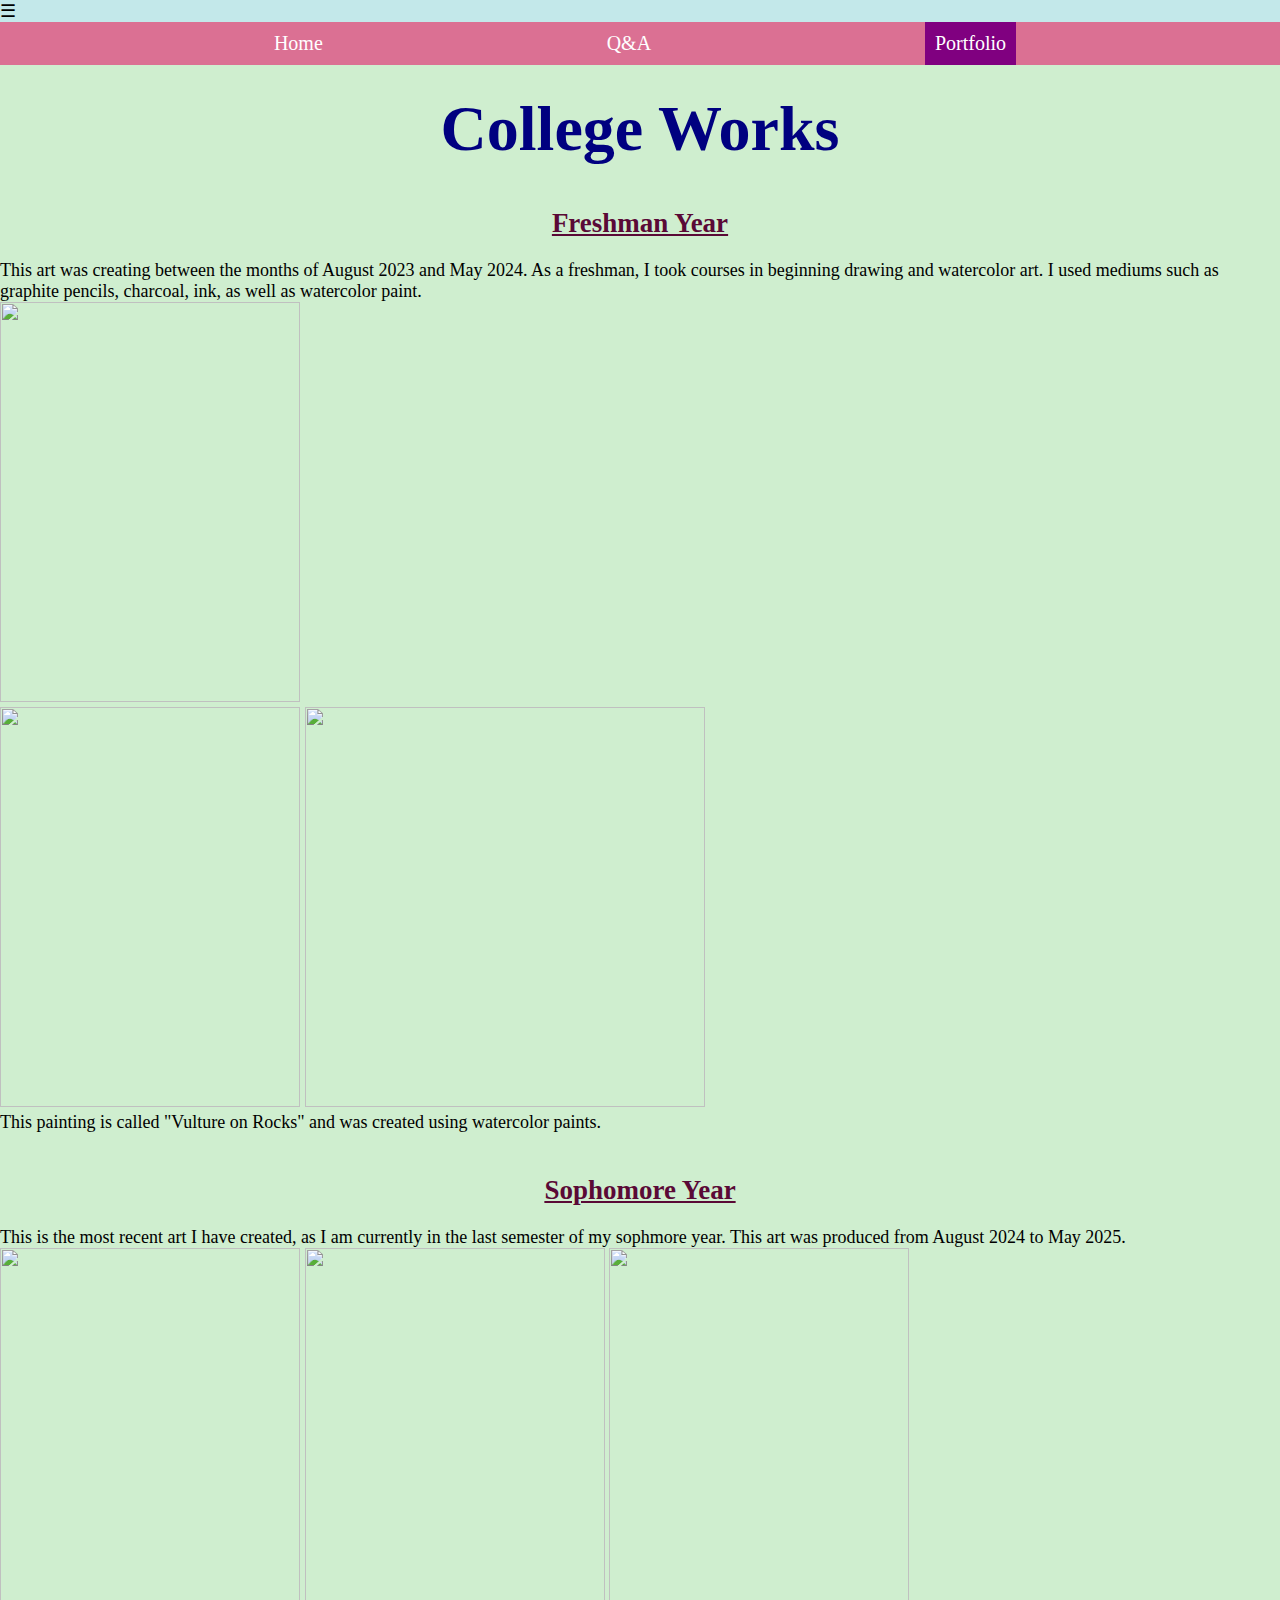
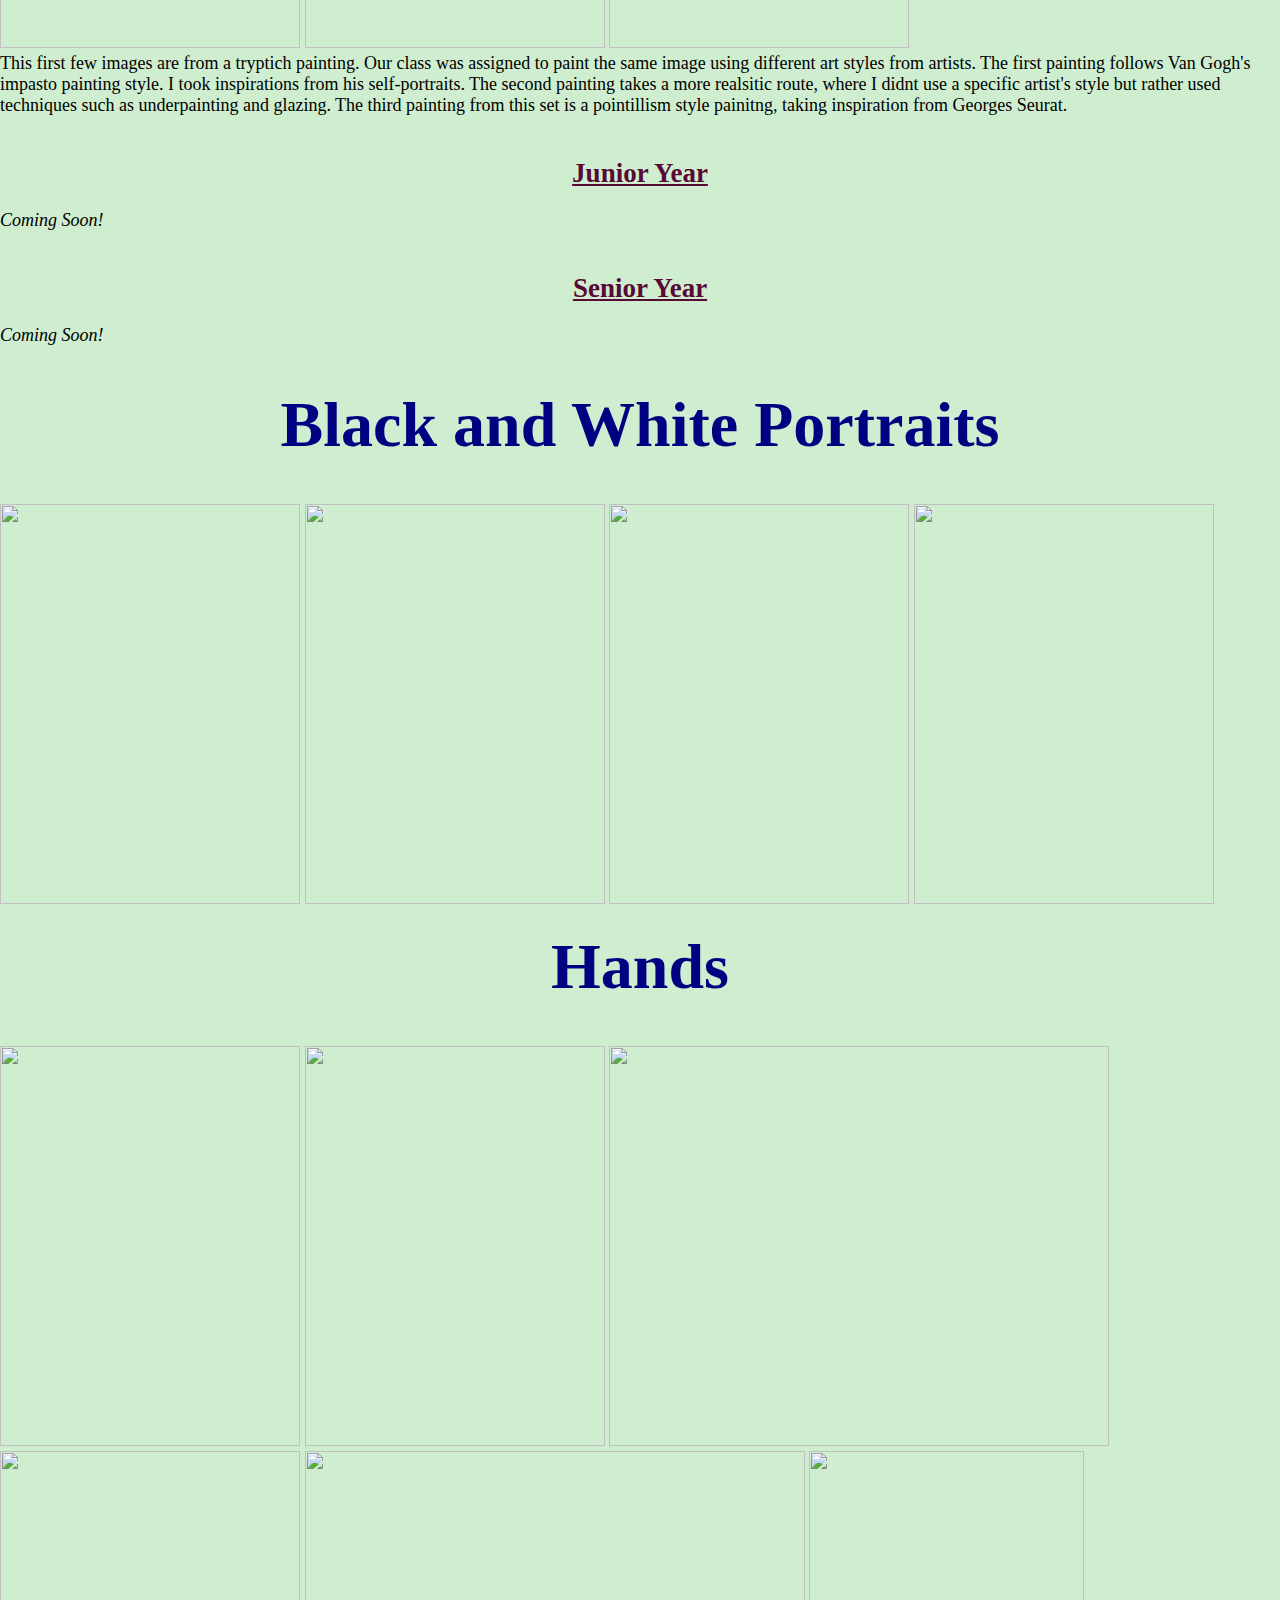
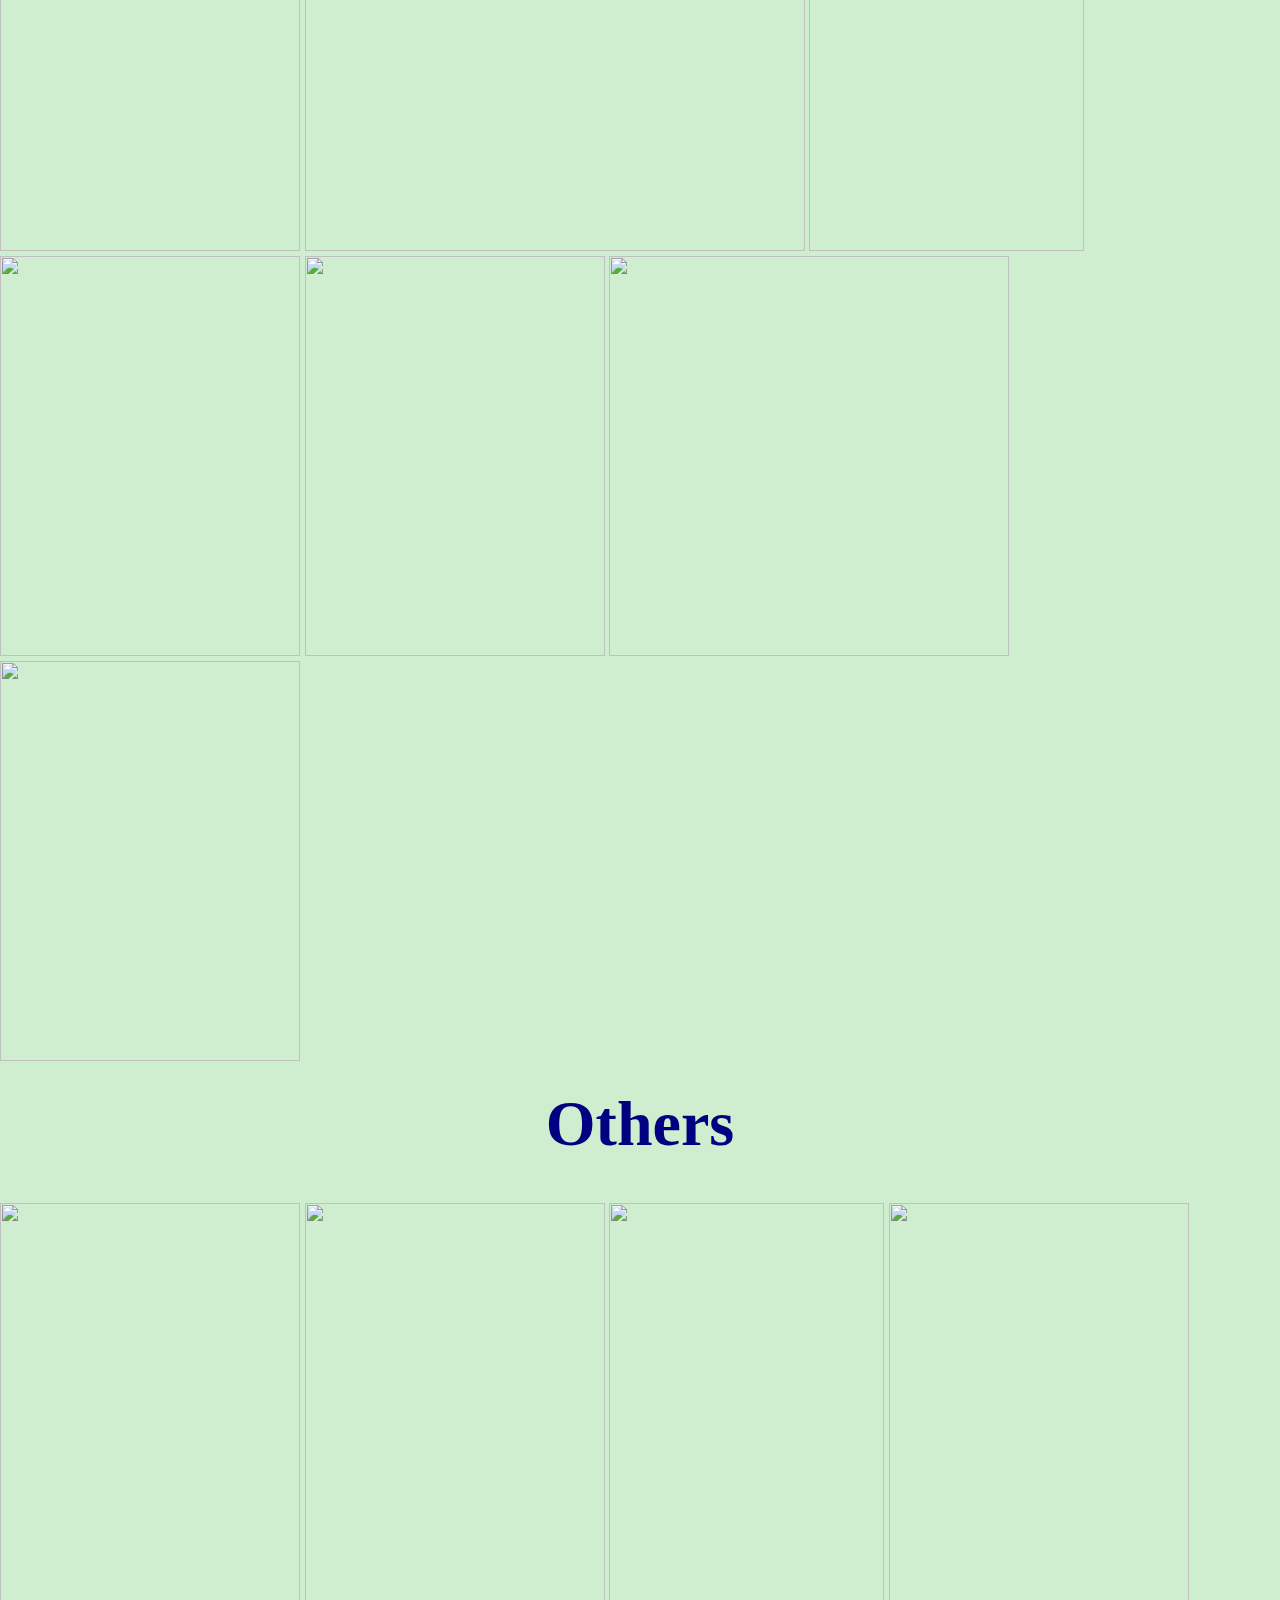
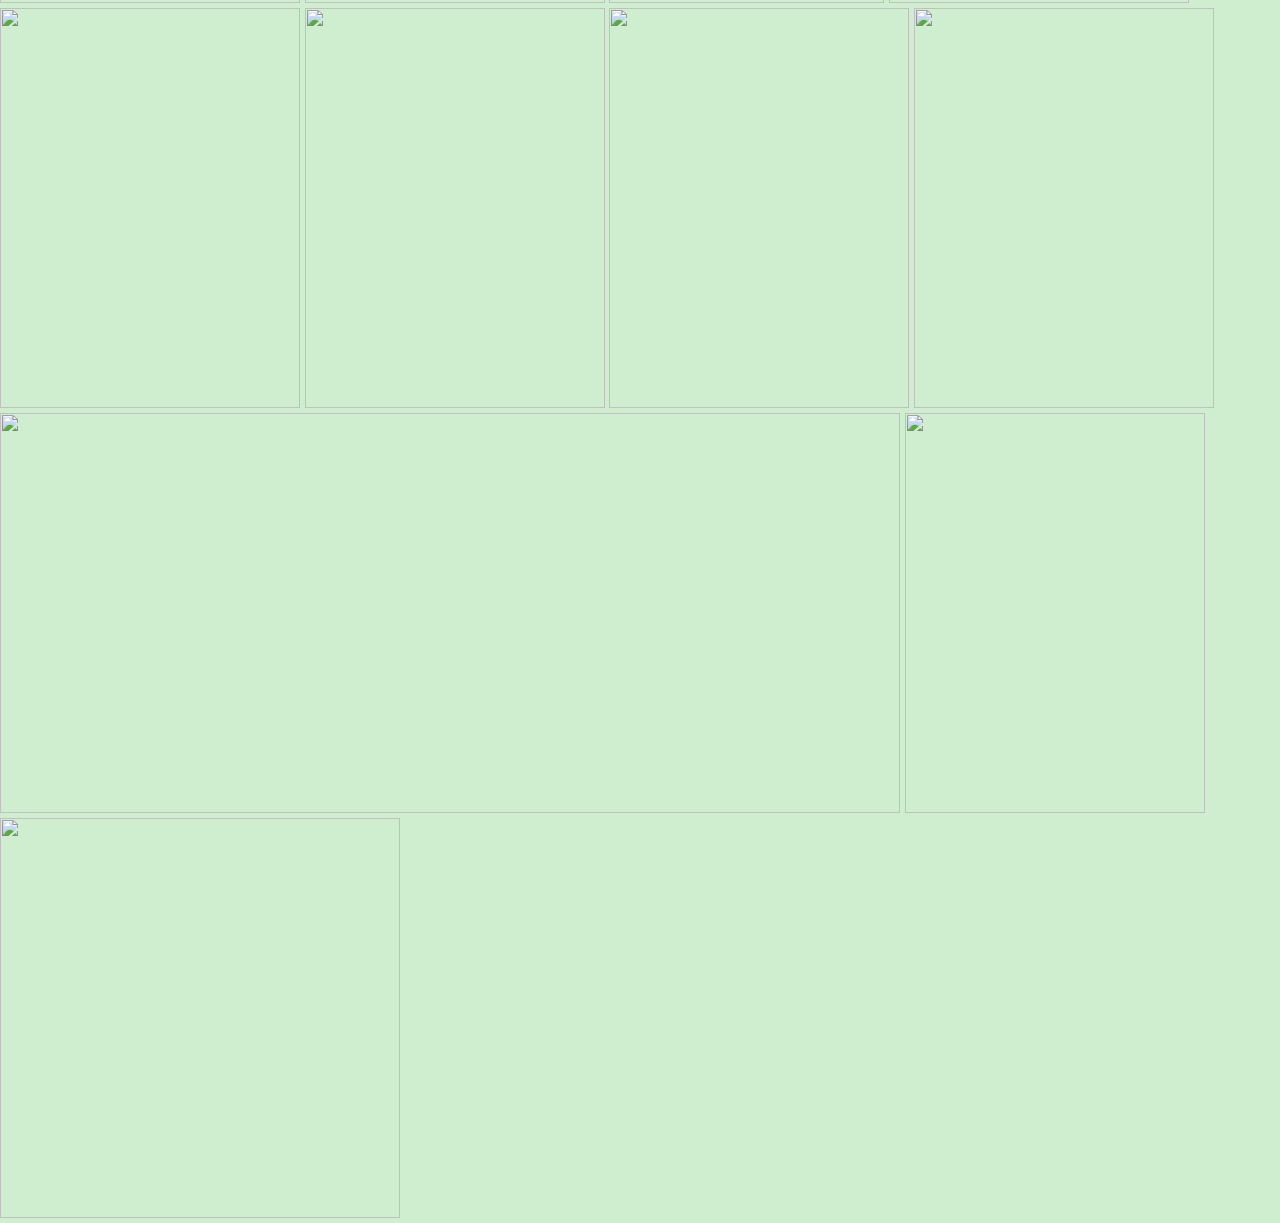
==== Portfolio.html @ a4fa54aa "Update Portfolio.html" ====
<!DOCTYPE html>
<html lang="en">
<head>
    <meta charset="UTF-8">
    <meta name="author" content="Lauren Lepley">
    <meta name="viewport" content="width=device-width, initial-scale=1.0">
    <link href="./PortfolioStyles.css" type="text/css" rel="stylesheet">
    <link rel="icon" type="image/x-icon" href="favicon_io/favicon.ico">

</head>
<body>
    <header>
        <nav>
            <div class="menu-toggle">&#9776;</div>
            <div class="nav-links">
            <a href="index.html">Home</a> 
            <a href="QuestionsandAnswers.html">Q&A</a> 
            <a href="Portfolio.html" class="active">Portfolio</a> 
            </div>
        </nav> 
    </header>
    <br>
    <br>

    <nav id="title">
        <h1>College Works </h1> 
    </nav>

    <br>
    <br>
    
    <nav id="Second_ttl">
    <u><h2>Freshman Year</h2></u>
    <br>
    </nav>
    
    <p>This art was creating between the months of August 2023 and May 2024. As a freshman, I took courses in beginning drawing and watercolor art. I used mediums such as graphite pencils, charcoal, ink, as well as watercolor paint.</p>


    <img src="Media/Pictures/Body.jpg" id="Group">

    <br>
    <img src="Media/Pictures/Vultureonrocks.jpg" id="Group">
    <img src="Media/Pictures/vulture.jpg" id="Grip">
    <p>This painting is called "Vulture on Rocks" and was created using watercolor paints.</p>

    <br>
    <br>

    <nav id="Second_ttl">
    <u><h2>Sophomore Year</h2></u>
    <br>
    </nav>
    
    <p>This is the most recent art I have created, as I am currently in the last semester of my sophmore year. This art was produced from August 2024 to May 2025.</p>

    <img src="Media/Pictures/vgcardinal.jpg" id="Group">
    <img src="Media/Pictures/realcardinal.jpg" id="Group">
    <img src="Media/Pictures/pntcardinal.jpg" id="Group">
    <br>
    <p>This first few images are from a tryptich painting. Our class was assigned to paint the same image using different art styles from artists. The first painting follows Van Gogh's impasto painting style. I took inspirations from his self-portraits. The second painting takes a more realsitic route, where I didnt use a specific artist's style but rather used techniques such as underpainting and glazing. The third painting from this set is a pointillism style painitng, taking inspiration from Georges Seurat.</p>

    <br>
    <br>

    <nav id="Second_ttl">
    <u><h2>Junior Year</h2></u>
    <br>
    </nav>
    
    <p><i>Coming Soon!</i></p>

    <br>
    <br>

    <nav id="Second_ttl">
    <u><h2>Senior Year</h2></u>
    <br>
    </nav>
    
    <p><i>Coming Soon!</i></p>

    <br>
    <br>

    <nav id="title">
        <h1>Black and White Portraits</h1> 
    </nav>

    <br>
    <br>

    <img src="Media/Pictures/BwPrtOne.jpg" id="Group">
    <img src="Media/Pictures/BwPrtTwo.jpg" id="Group">
    <img src="Media/Pictures/BwPrtThree.jpg" id="Group">
    <img src="Media/Pictures/BwPrtFour.jpg" id="Group">
    <br>
    <br>

    <nav id="title">
        <h1>Hands</h1> 
    </nav>

    <br>
    <br>

    <img src="Media/Pictures/hearthand.jpg" id="Group">
    <img src="Media/Pictures/snakecouple.jpg" id="Group">
    <img src="Media/Pictures/bwhand.jpg" id="HandSketch">
    <img src="Media/Pictures/Cig.jpeg" id="Group">
    <img src="Media/Pictures/Pew.jpeg" id="HandSketch">
    <img src="Media/Pictures/Peace.jpeg" id="RVN">
    <img src="Media/Pictures/Can.jpg" id="Group">
    <img src="Media/Pictures/CanTwo.jpg" id="Group">
    <img src="Media/Pictures/Grip.jpg" id="Grip">
    <img src="Media/Pictures/FngrsX.jpg" id="Group">

    <br>
    <br>

    <nav id="title">
        <h1>Others</h1> 
    </nav>

    <br>
    <br>

    <img src="Media/Pictures/elf.jpg" id="Group">
    <img src="Media/Pictures/leaf.jpg" id="Group">
    <img src="Media/Pictures/raven.jpg" id="RVN">
    <img src="Media/Pictures/Wings.jpg" id="Group">
    <img src="Media/Pictures/Braids.jpeg" id="Group">
    <img src="Media/Pictures/Bun.jpeg" id="Group">
    <img src="Media/Pictures/Char.jpg" id="Group">
    <img src="Media/Pictures/Stare.jpeg" id="Group">
    <img src="Media/Pictures/Eggs.jpg" id="FLcard">
    <img src="Media/Pictures/Sktch.jpg" id="Group">
    <img src="Media/Pictures/Still.jpg" id="Grip">


</body>
</html>
---- PortfolioStyles.css ----
* {
    margin: 0;
}
body {
    margin: 0;
    background-color: #cfeecf;
    font-size: large;
}

#title {
    text-align: center;
    font-size: xx-large;
    color: navy;
}

#Second_ttl {
    text-align: center;
    color: rgb(90, 9, 54);
}

header {
    margin:0;
    background-color: rgb(195, 232, 234);
    width: 100%;
    padding: 0;
    height: 50px !important;
}

.nav-links {
    margin: 0;
    background-color: palevioletred;
    text-decoration: none;
    font-size: 20px;
    width: 100%;
    display: flex;
    justify-content: space-evenly;
}

.nav-links a {
    text-decoration: none;
    color: white;
    padding: 10px;
    margin: 0;
}

.nav-links a.active {
    color: white;
    background-color: purple;
}

.nav-links a:hover:not(.active) {
    background-color: chartreuse;
    color: black;
}

.nav-links a:visited {
    color: white;
}

#FLcard {
    width:900px;
    height: 400px;
} 

#Group {
    width: 300px;
    height: 400px;
}

#Grip {
    width: 400px;
    height: 400px;
}

#HandSketch {
    width: 500px;
    height: 400px;
}

#Eggs {
    width: 700px;
    height: 400px;
}

#RVN {
    width: 275px;
    height: 400px;
}

@media screen and (max-width: 768px) {
    .nav-links {
        display: none;
        flex-direction: column;
        width: 100%;
        position: absolute;
        top: 60px;
        left: 0;
        background-color: palegoldenrod;
        text-align: center;
        padding: 10px 0;
    }
    
    .nav-links a.active {
        display: flex;
    }

    .nav-links a{
        margin: 10px 0;

    }

    .menu-toggle {
        display: block;
    }
}
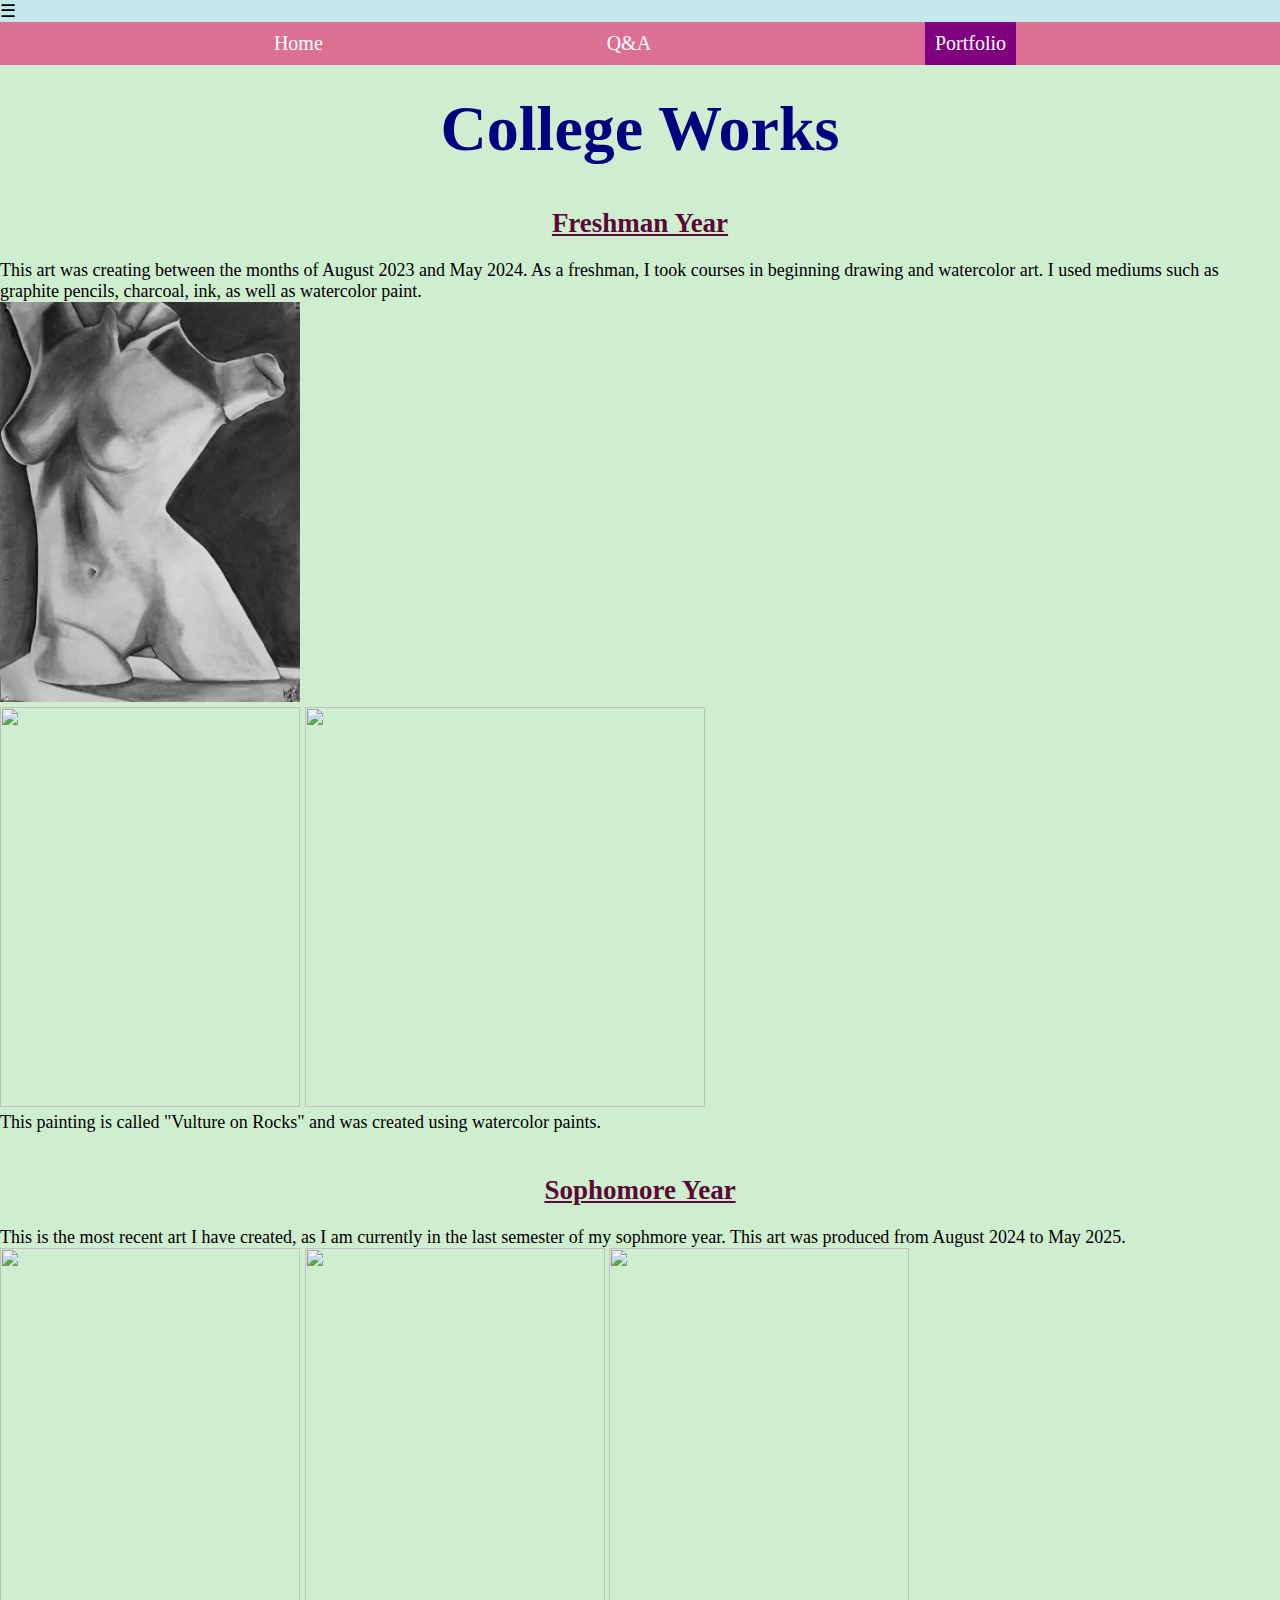
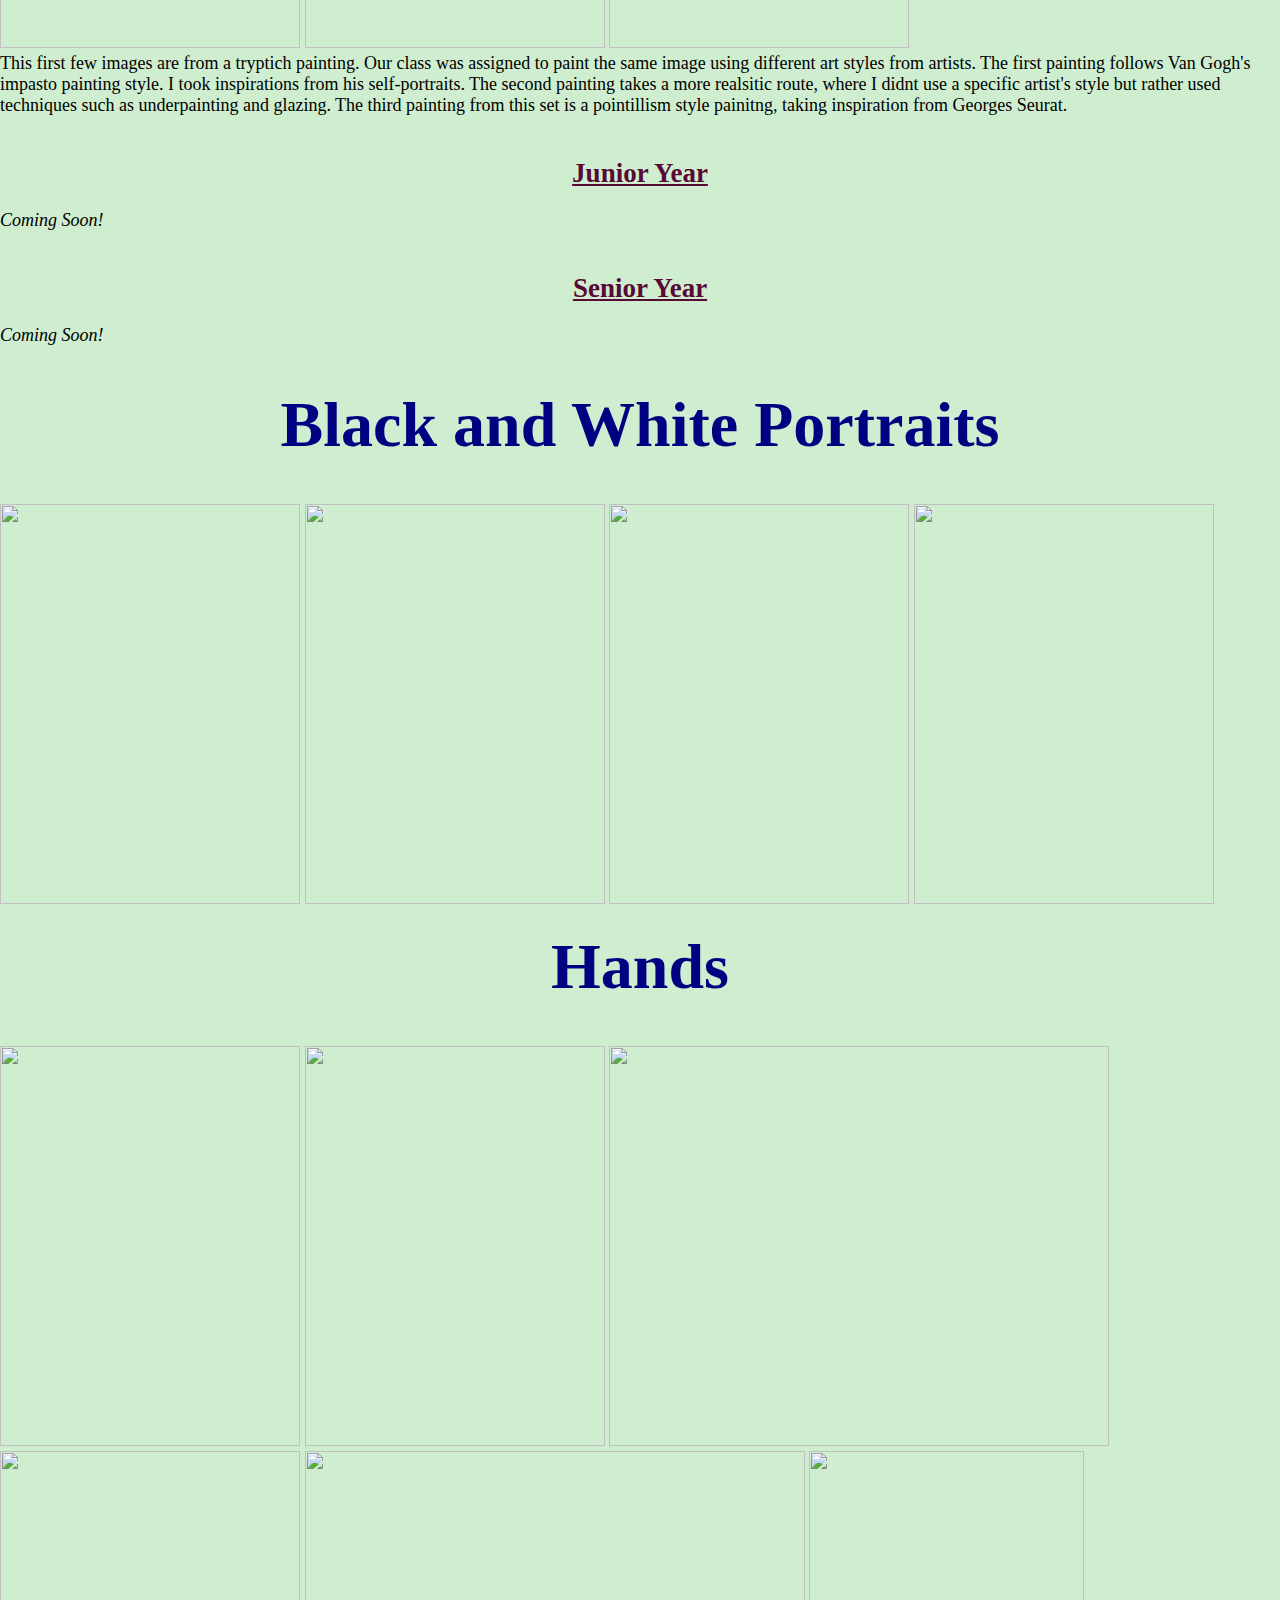
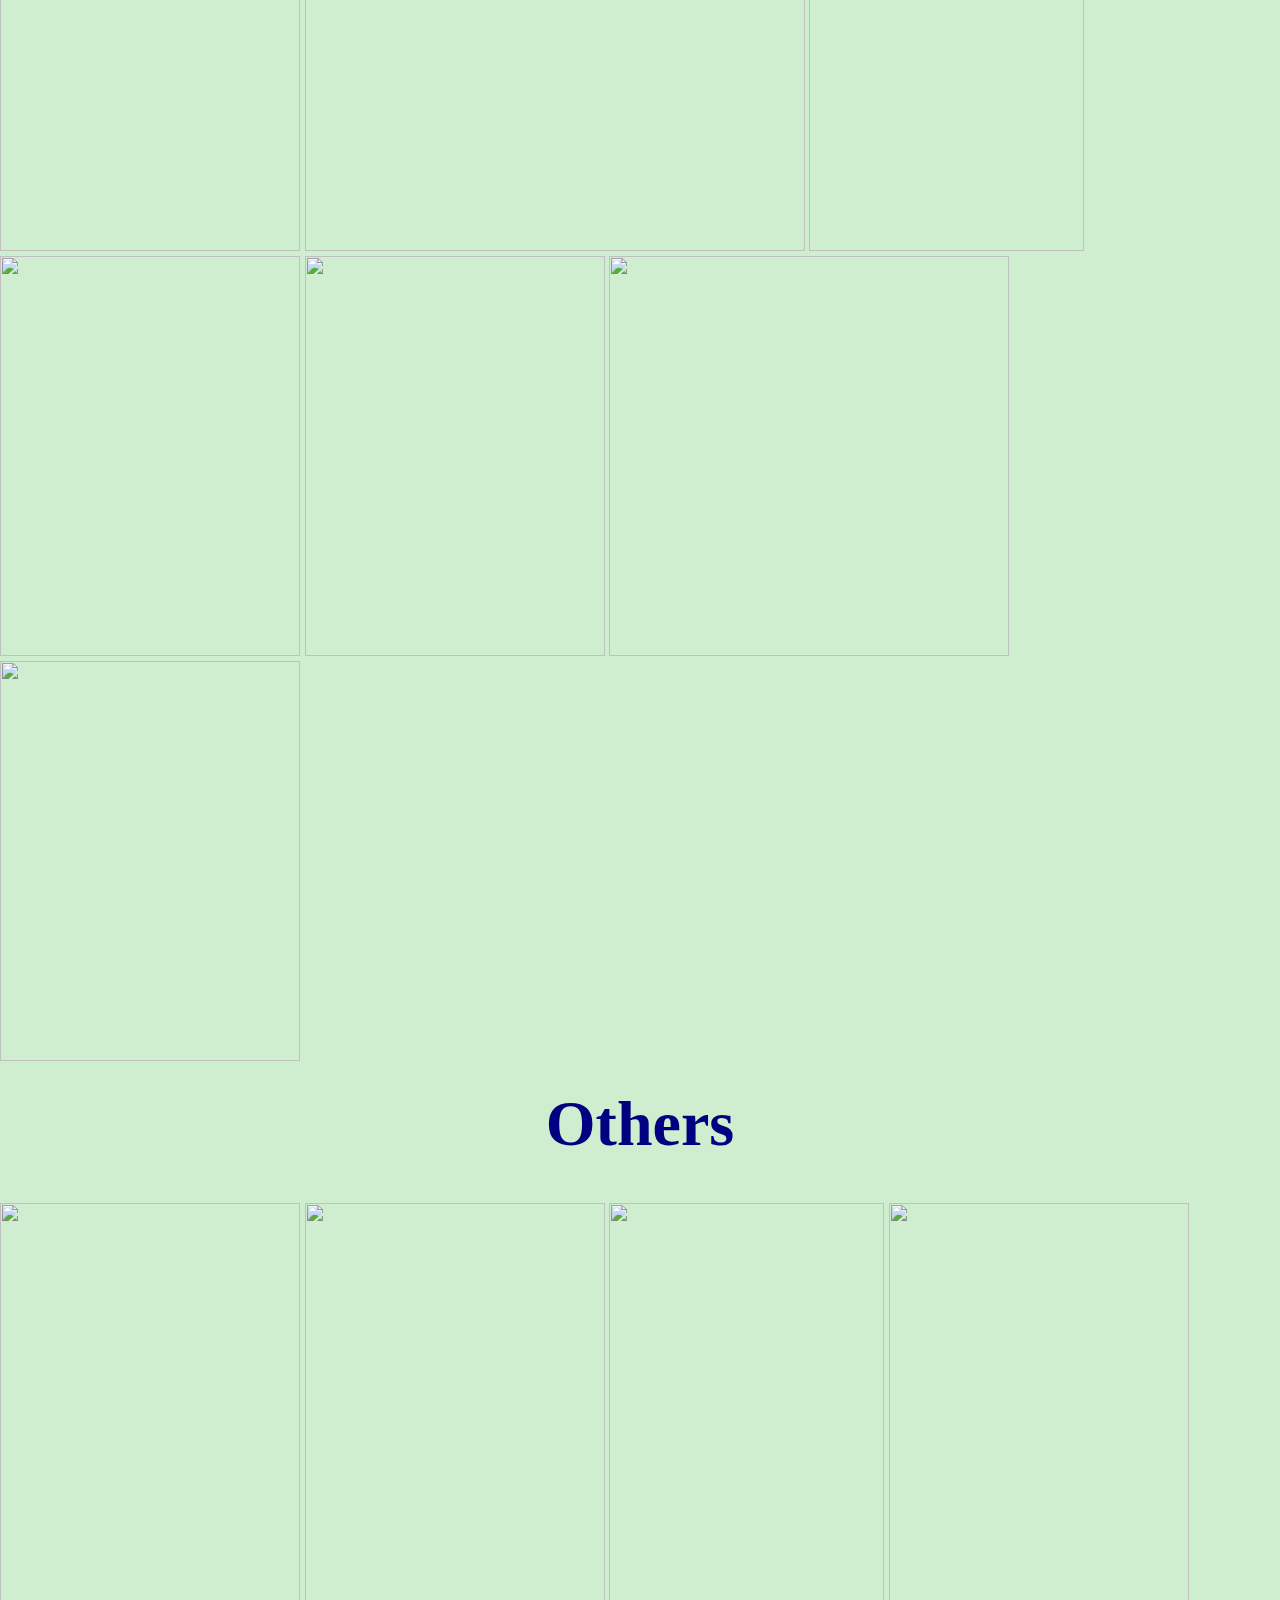
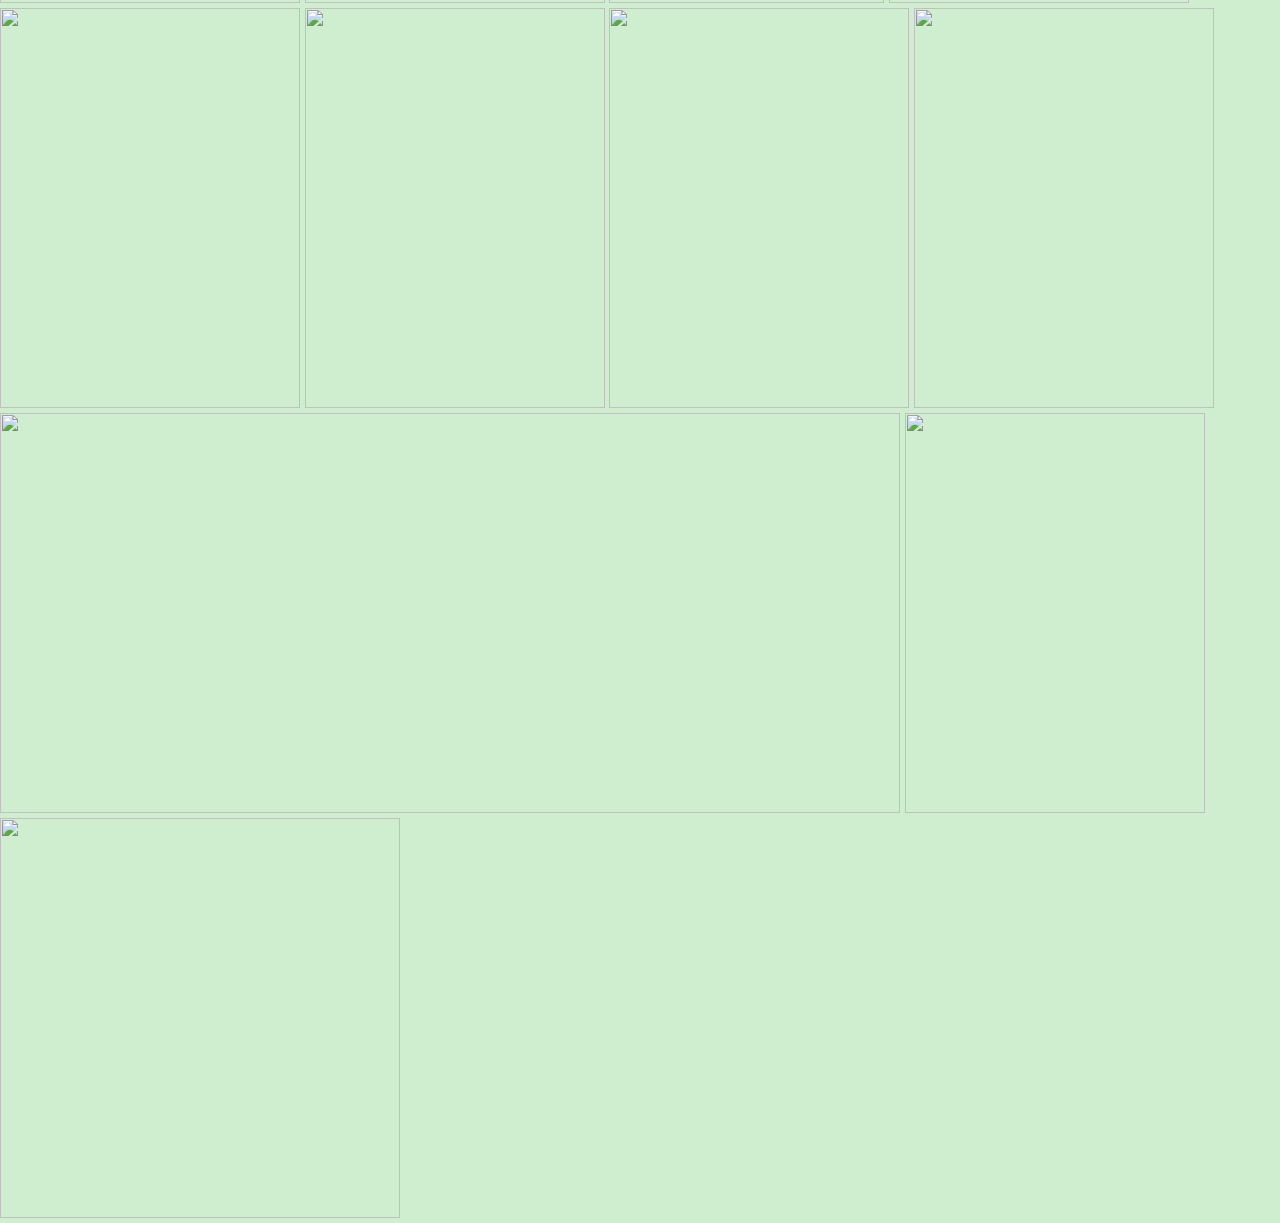
==== commit a4a7195d: "Update Portfolio.html" ====
--- a/Portfolio.html
+++ b/Portfolio.html
@@ -5,7 +5,7 @@
     <meta name="author" content="Lauren Lepley">
     <meta name="viewport" content="width=device-width, initial-scale=1.0">
     <link href="./PortfolioStyles.css" type="text/css" rel="stylesheet">
-    <link rel="icon" type="image/x-icon" href="favicon_io/favicon.ico">
+    <link rel="icon" type="image/x-icon" href="./favicon.ico">
 
 </head>
 <body>
@@ -37,11 +37,11 @@
     <p>This art was creating between the months of August 2023 and May 2024. As a freshman, I took courses in beginning drawing and watercolor art. I used mediums such as graphite pencils, charcoal, ink, as well as watercolor paint.</p>
 
 
-    <img src="Media/Pictures/Body.jpg" id="Group">
+    <img src="./Body.jpg" id="Group">
 
     <br>
-    <img src="Media/Pictures/Vultureonrocks.jpg" id="Group">
-    <img src="Media/Pictures/vulture.jpg" id="Grip">
+    <img src="./Vultureonrocks.jpg" id="Group">
+    <img src="./vulture.jpg" id="Grip">
     <p>This painting is called "Vulture on Rocks" and was created using watercolor paints.</p>
 
     <br>
@@ -54,9 +54,9 @@
     
     <p>This is the most recent art I have created, as I am currently in the last semester of my sophmore year. This art was produced from August 2024 to May 2025.</p>
 
-    <img src="Media/Pictures/vgcardinal.jpg" id="Group">
-    <img src="Media/Pictures/realcardinal.jpg" id="Group">
-    <img src="Media/Pictures/pntcardinal.jpg" id="Group">
+    <img src="./vgcardinal.jpg" id="Group">
+    <img src="./realcardinal.jpg" id="Group">
+    <img src="./pntcardinal.jpg" id="Group">
     <br>
     <p>This first few images are from a tryptich painting. Our class was assigned to paint the same image using different art styles from artists. The first painting follows Van Gogh's impasto painting style. I took inspirations from his self-portraits. The second painting takes a more realsitic route, where I didnt use a specific artist's style but rather used techniques such as underpainting and glazing. The third painting from this set is a pointillism style painitng, taking inspiration from Georges Seurat.</p>
 
@@ -90,10 +90,10 @@
     <br>
     <br>
 
-    <img src="Media/Pictures/BwPrtOne.jpg" id="Group">
-    <img src="Media/Pictures/BwPrtTwo.jpg" id="Group">
-    <img src="Media/Pictures/BwPrtThree.jpg" id="Group">
-    <img src="Media/Pictures/BwPrtFour.jpg" id="Group">
+    <img src="./BwPrtOne.jpg" id="Group">
+    <img src="./BwPrtTwo.jpg" id="Group">
+    <img src="./BwPrtThree.jpg" id="Group">
+    <img src="./BwPrtFour.jpg" id="Group">
     <br>
     <br>
 
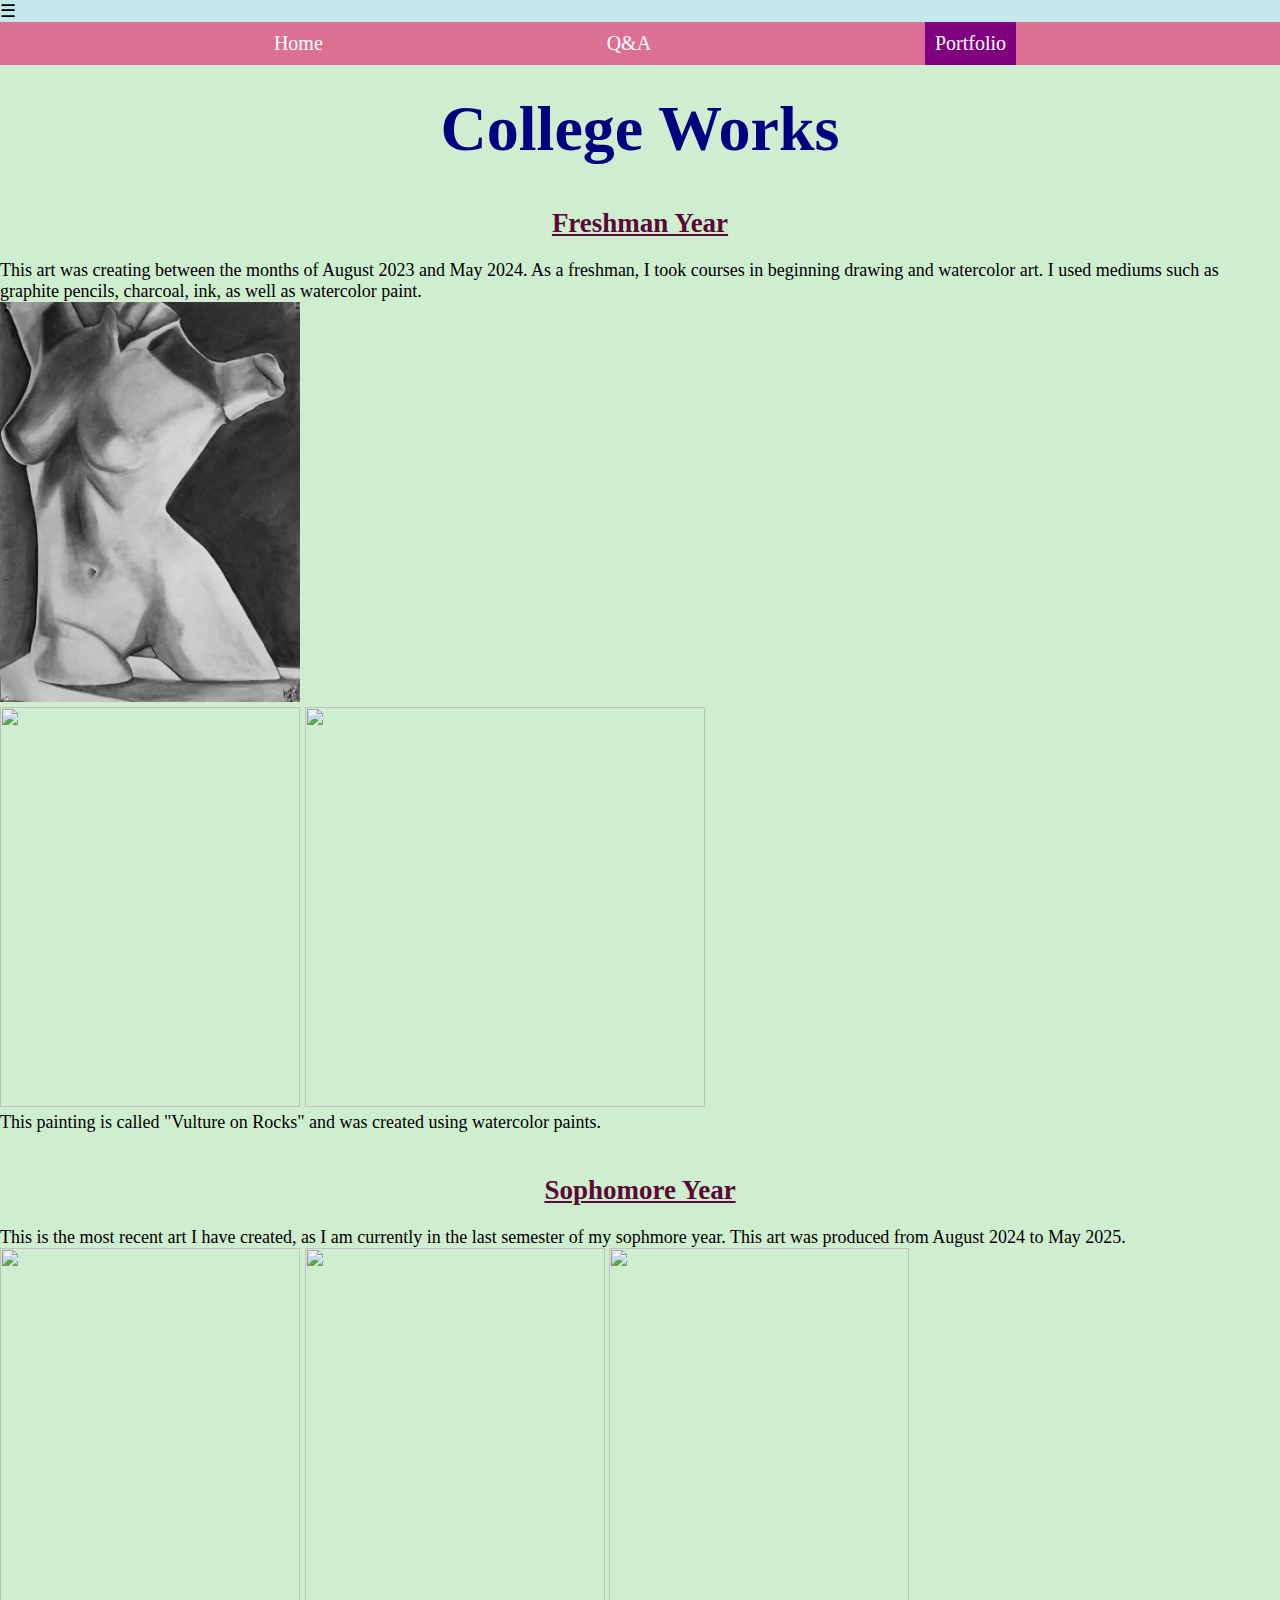
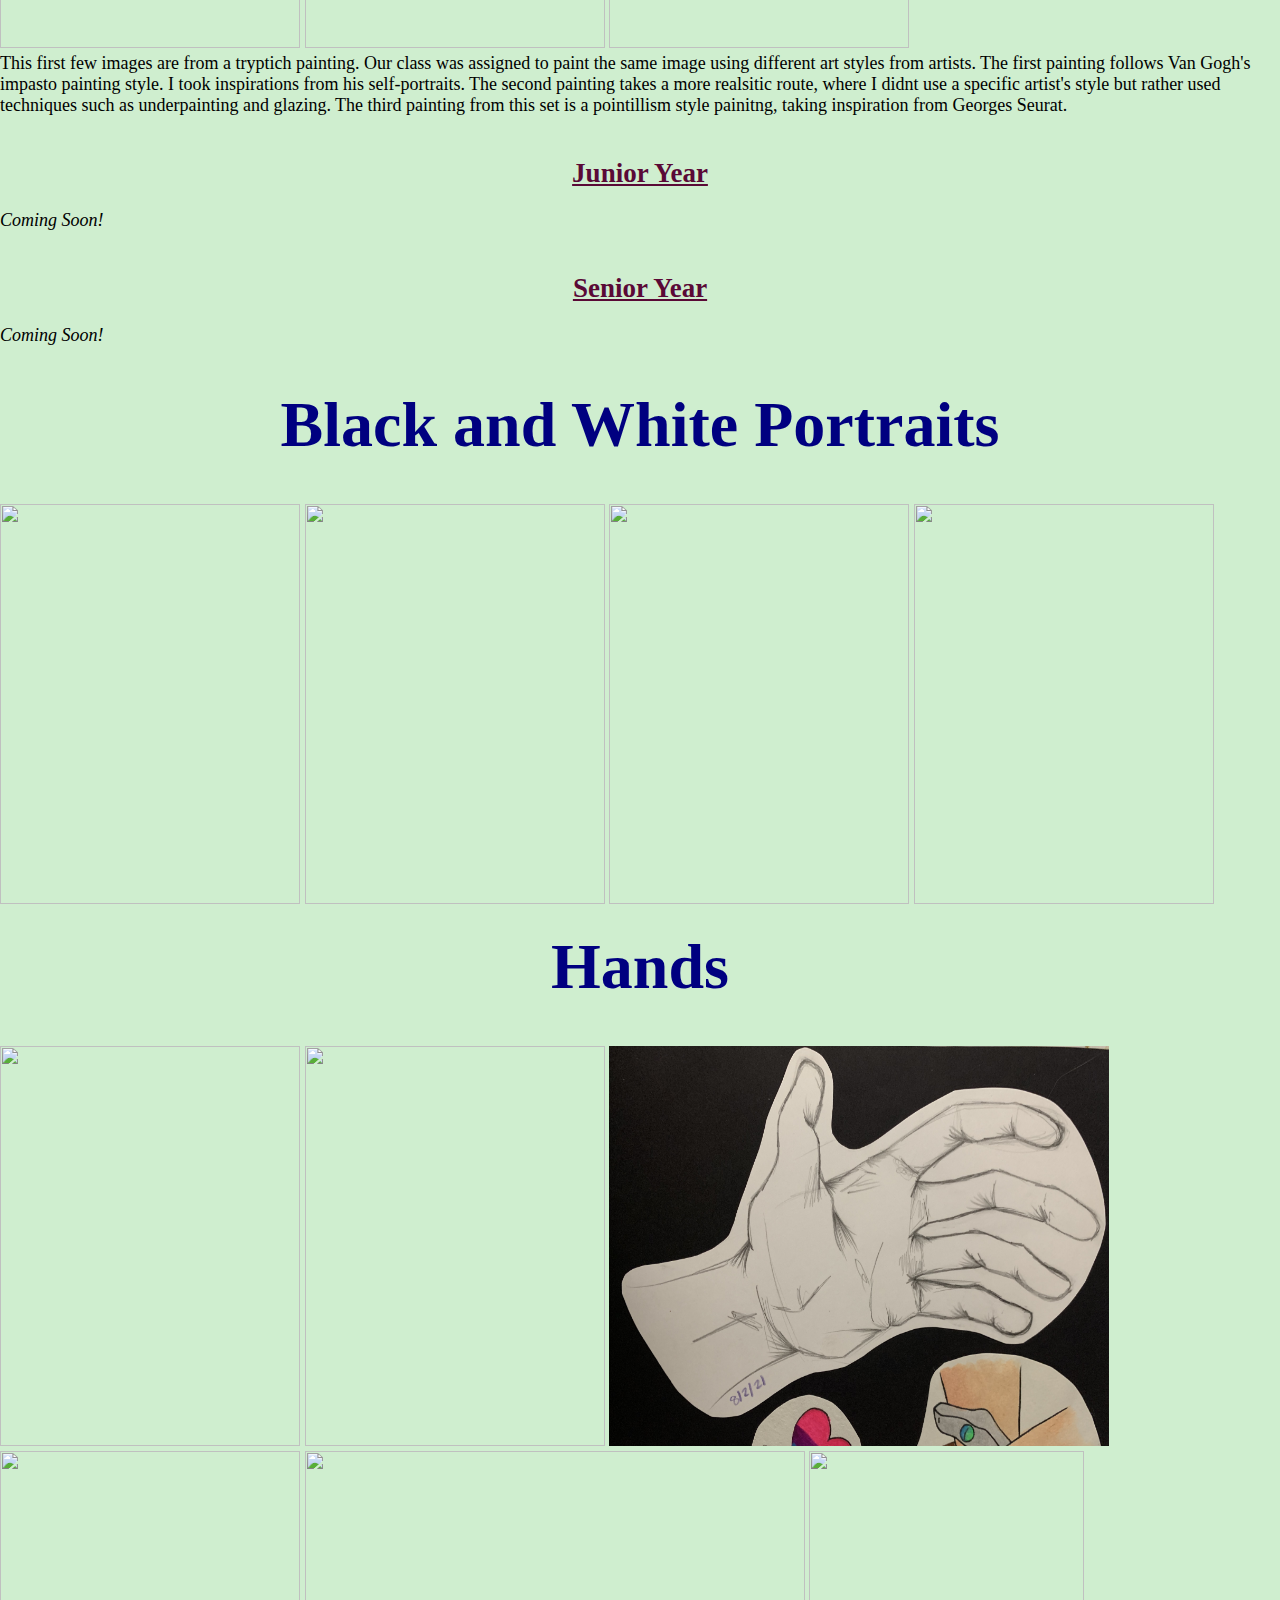
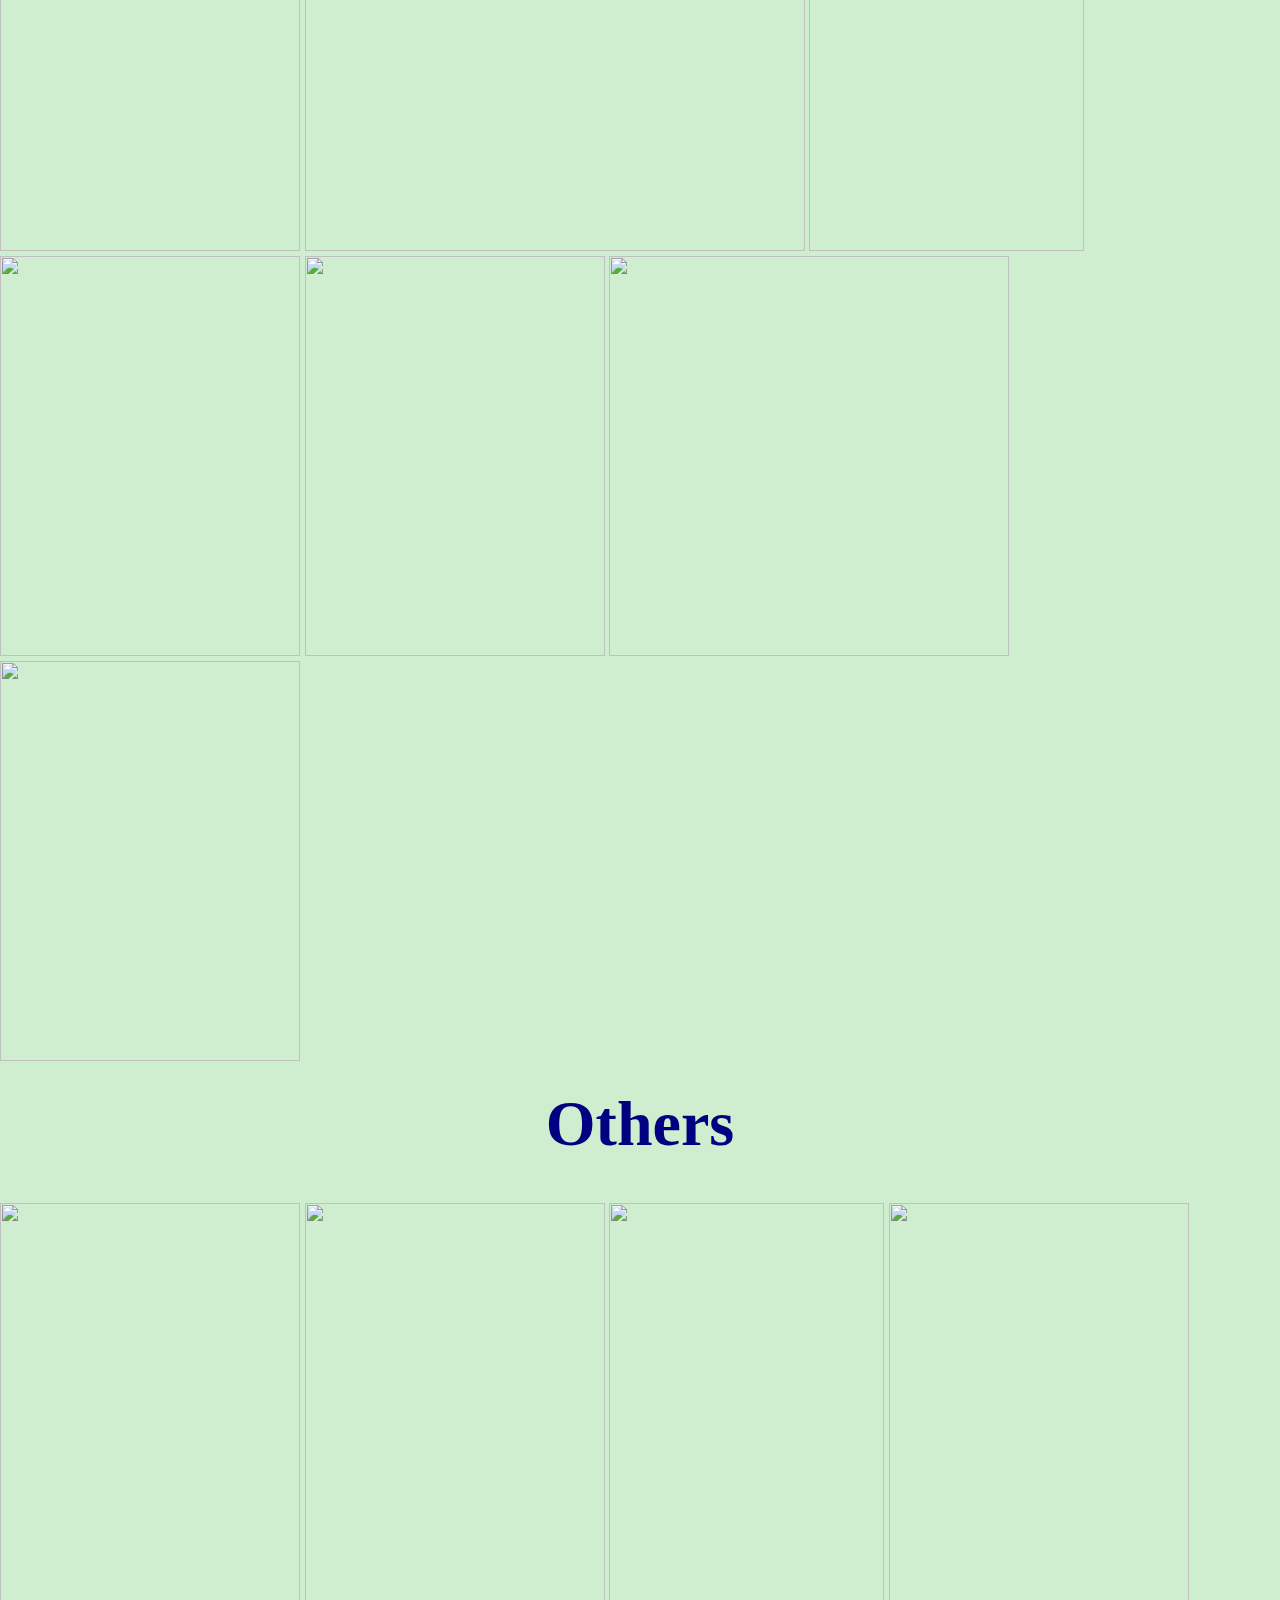
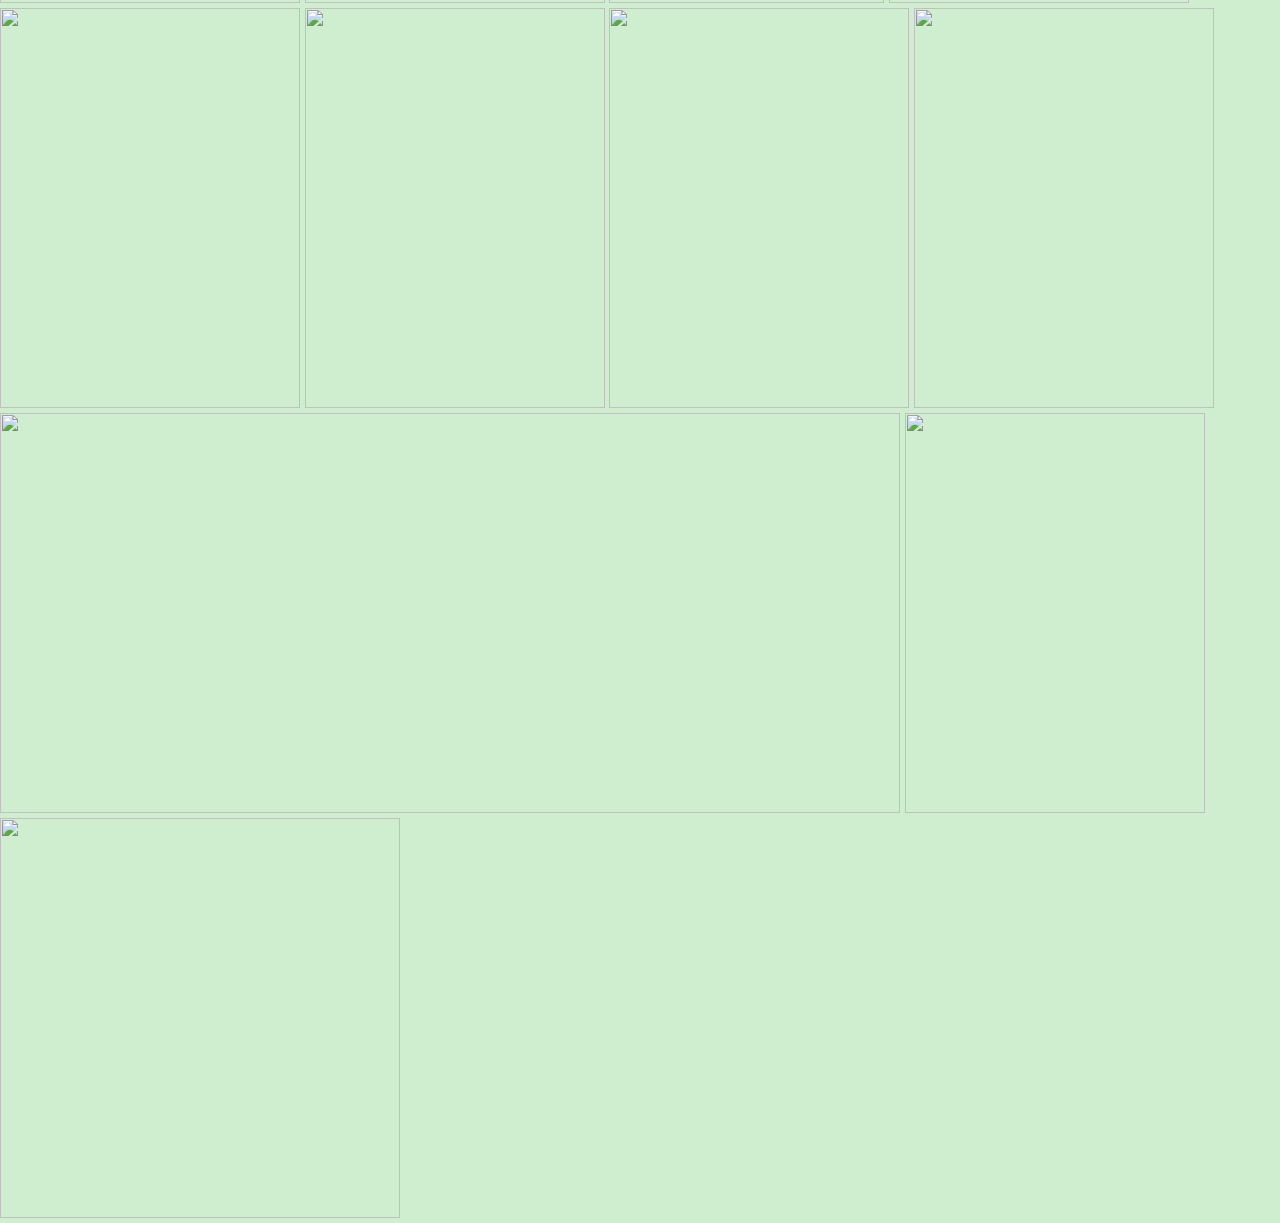
==== commit dded8cc5: "Update Portfolio.html" ====
--- a/Portfolio.html
+++ b/Portfolio.html
@@ -104,16 +104,16 @@
     <br>
     <br>
 
-    <img src="Media/Pictures/hearthand.jpg" id="Group">
-    <img src="Media/Pictures/snakecouple.jpg" id="Group">
-    <img src="Media/Pictures/bwhand.jpg" id="HandSketch">
-    <img src="Media/Pictures/Cig.jpeg" id="Group">
-    <img src="Media/Pictures/Pew.jpeg" id="HandSketch">
-    <img src="Media/Pictures/Peace.jpeg" id="RVN">
-    <img src="Media/Pictures/Can.jpg" id="Group">
-    <img src="Media/Pictures/CanTwo.jpg" id="Group">
-    <img src="Media/Pictures/Grip.jpg" id="Grip">
-    <img src="Media/Pictures/FngrsX.jpg" id="Group">
+    <img src="./hearthand.jpg" id="Group">
+    <img src="./snakecouple.jpg" id="Group">
+    <img src="./bwhand.jpg" id="HandSketch">
+    <img src="./Cig.jpeg" id="Group">
+    <img src="./Pew.jpeg" id="HandSketch">
+    <img src="./Peace.jpeg" id="RVN">
+    <img src="./Can.jpg" id="Group">
+    <img src="./CanTwo.jpg" id="Group">
+    <img src="./Grip.jpg" id="Grip">
+    <img src="./FngrsX.jpg" id="Group">
 
     <br>
     <br>
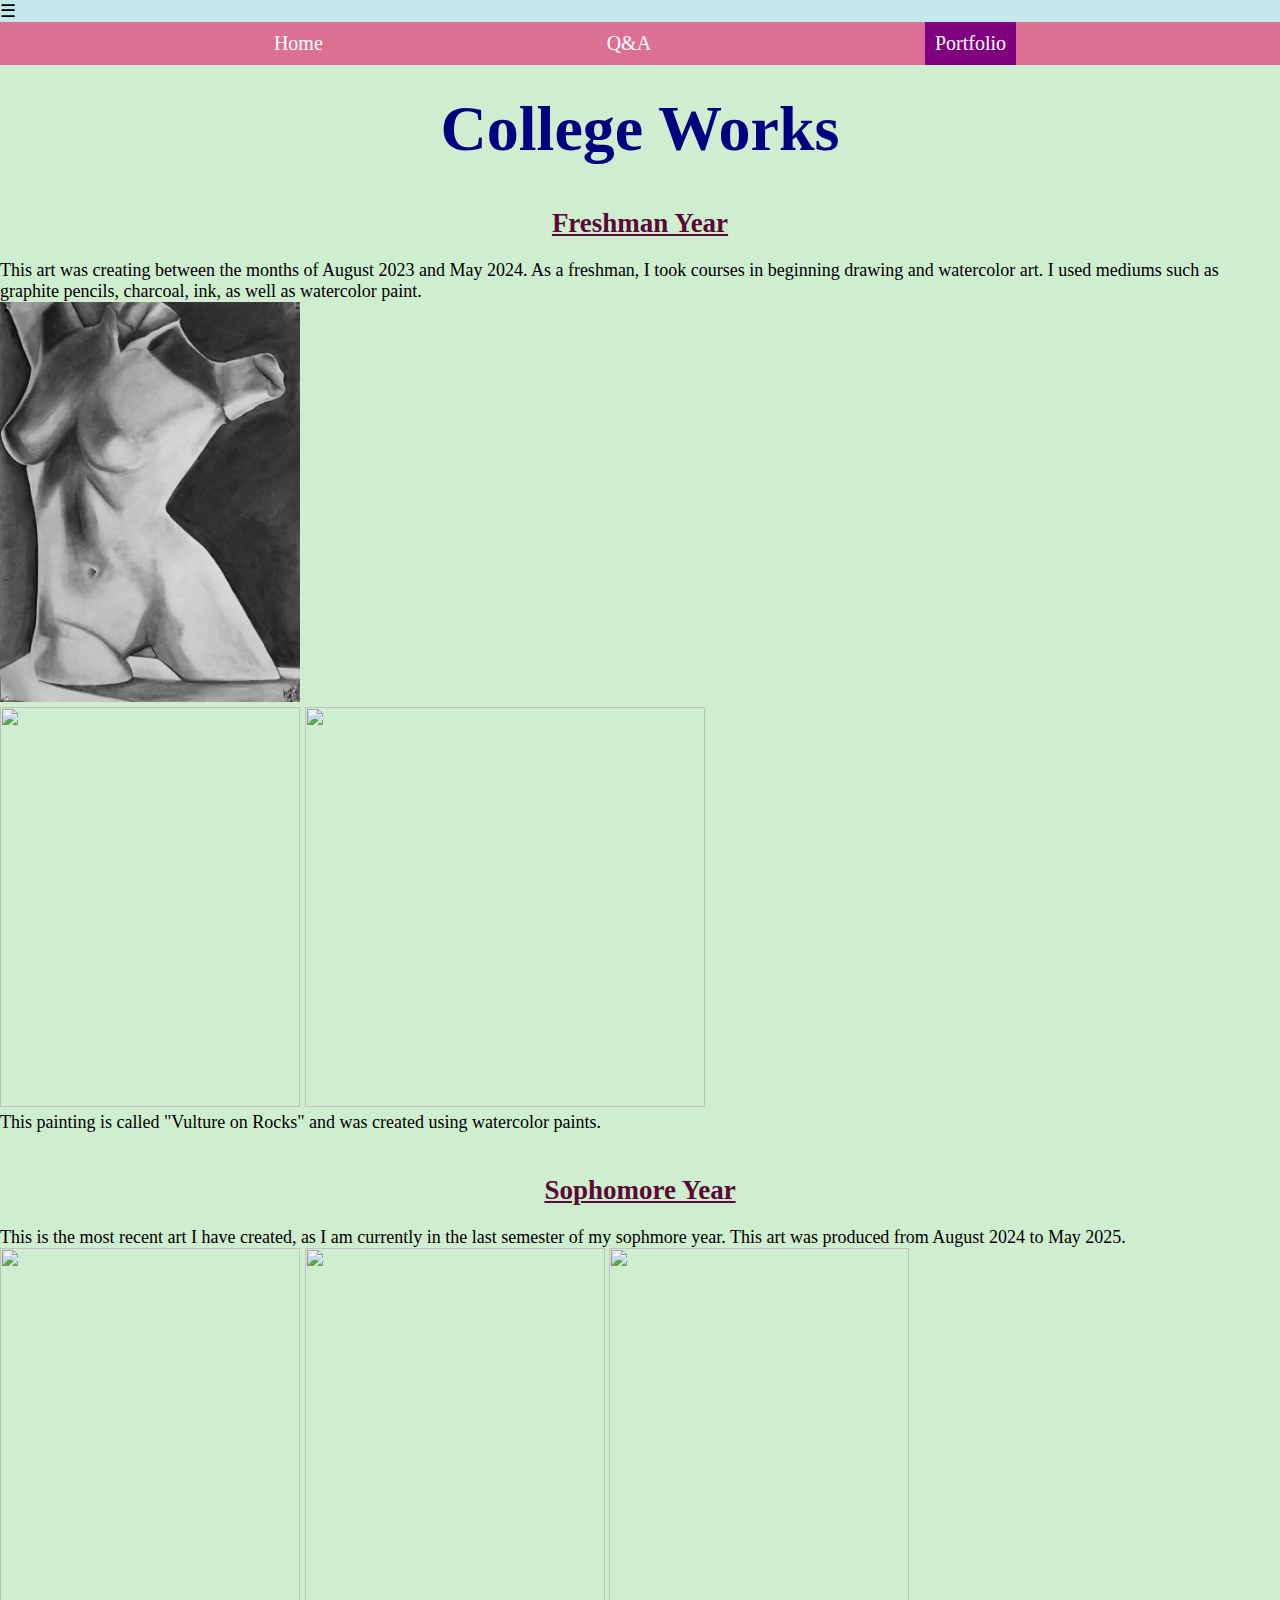
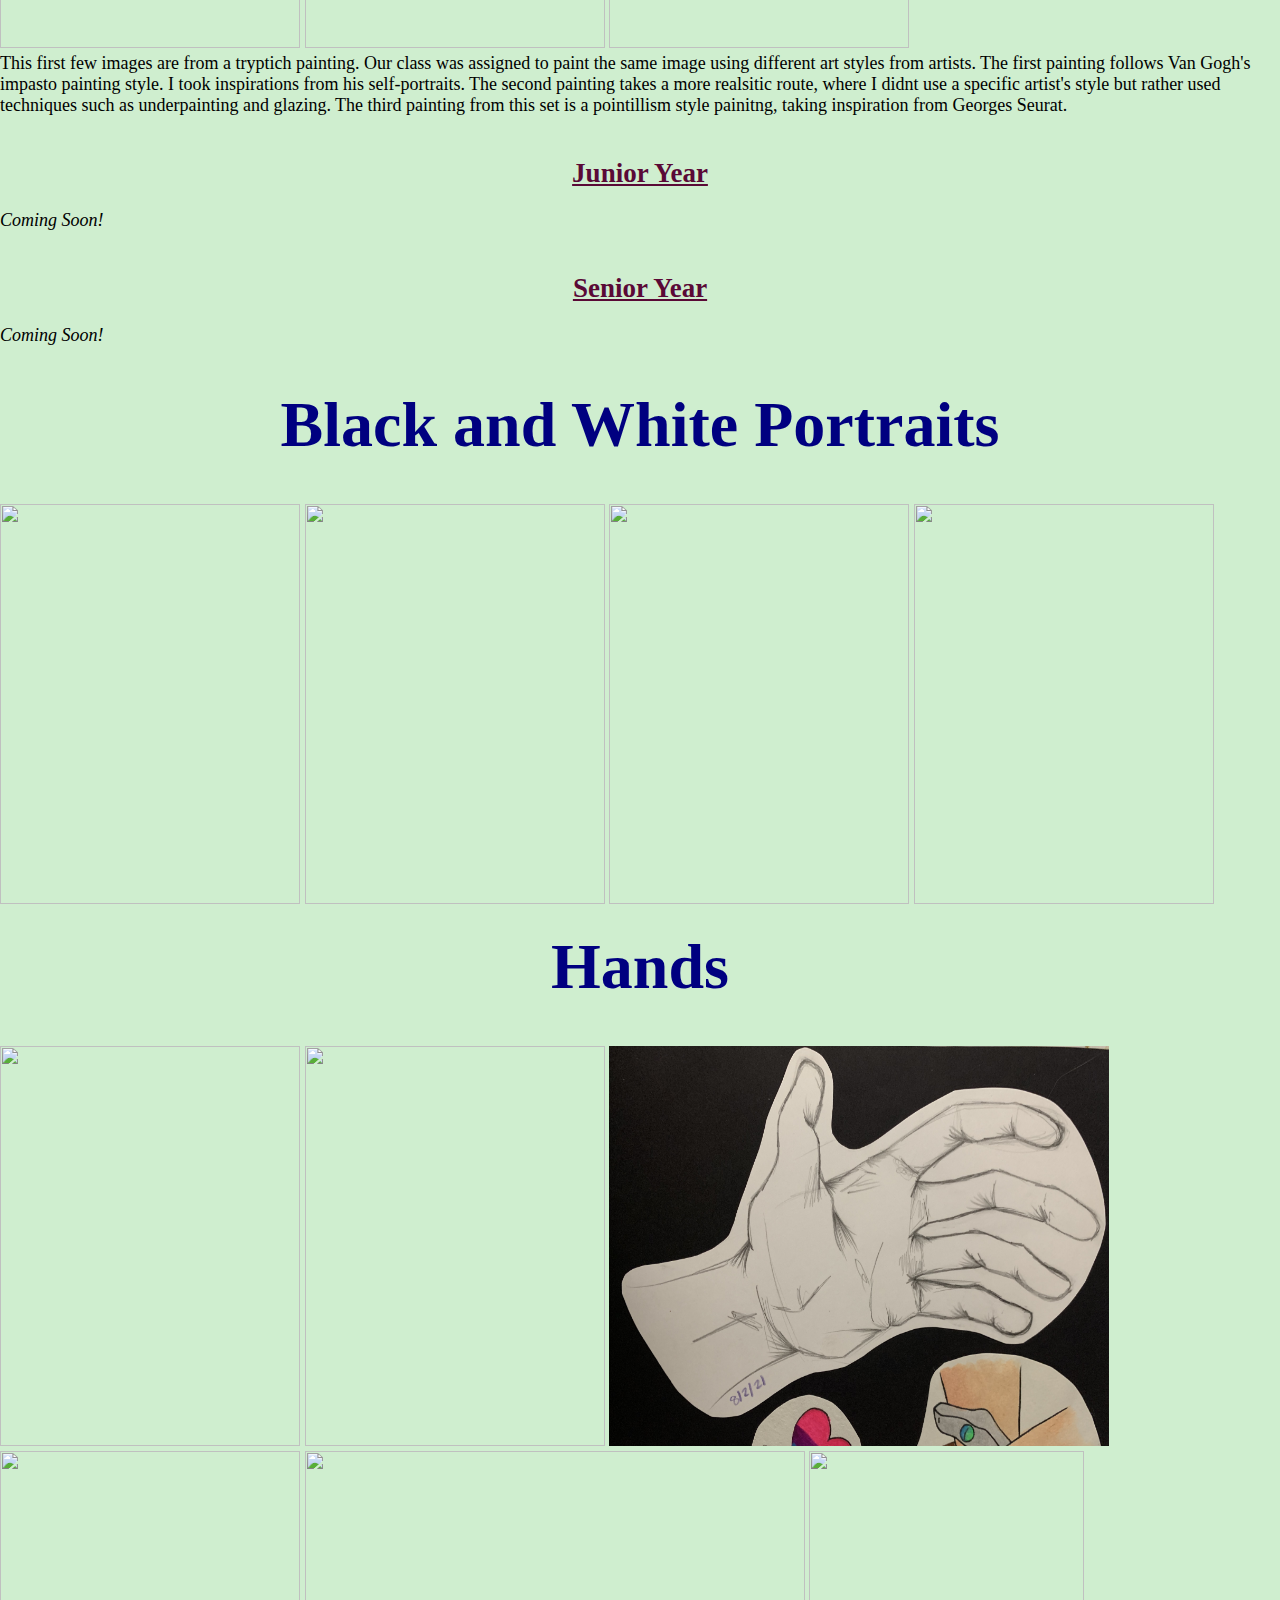
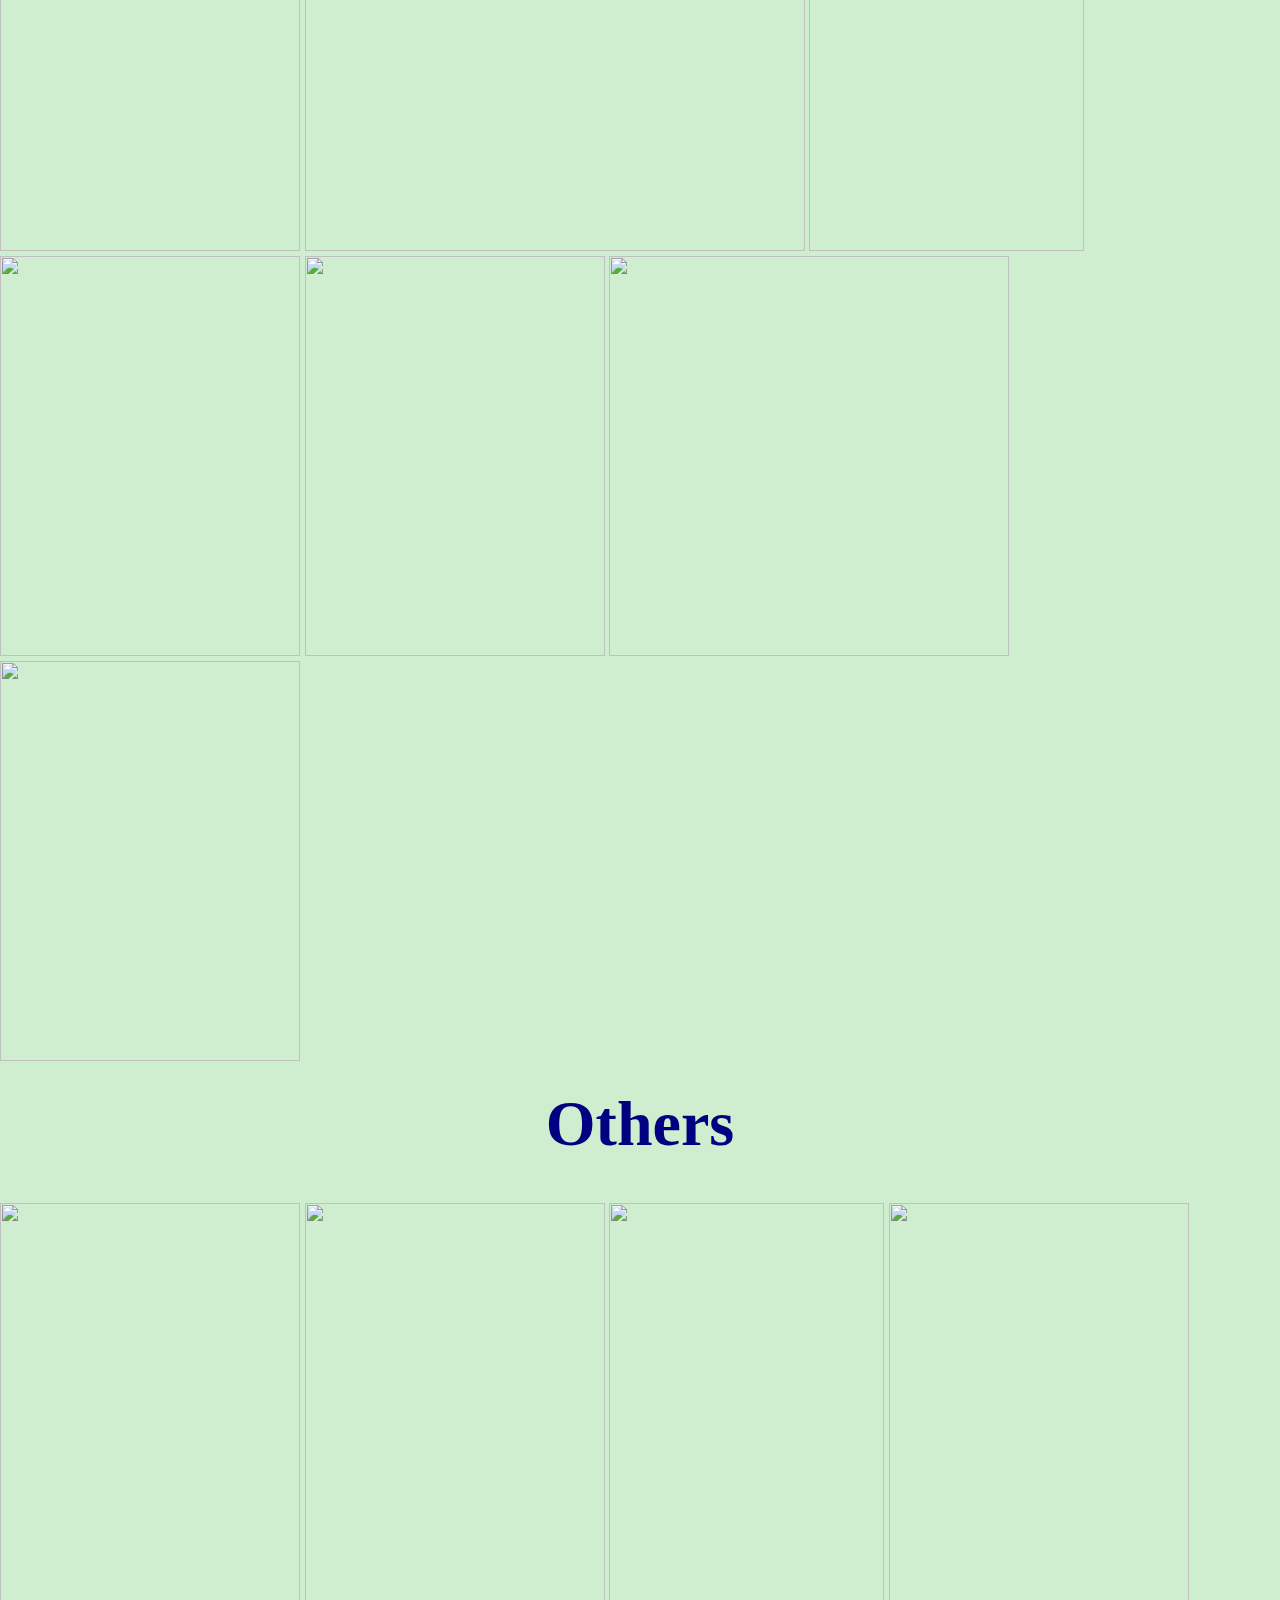
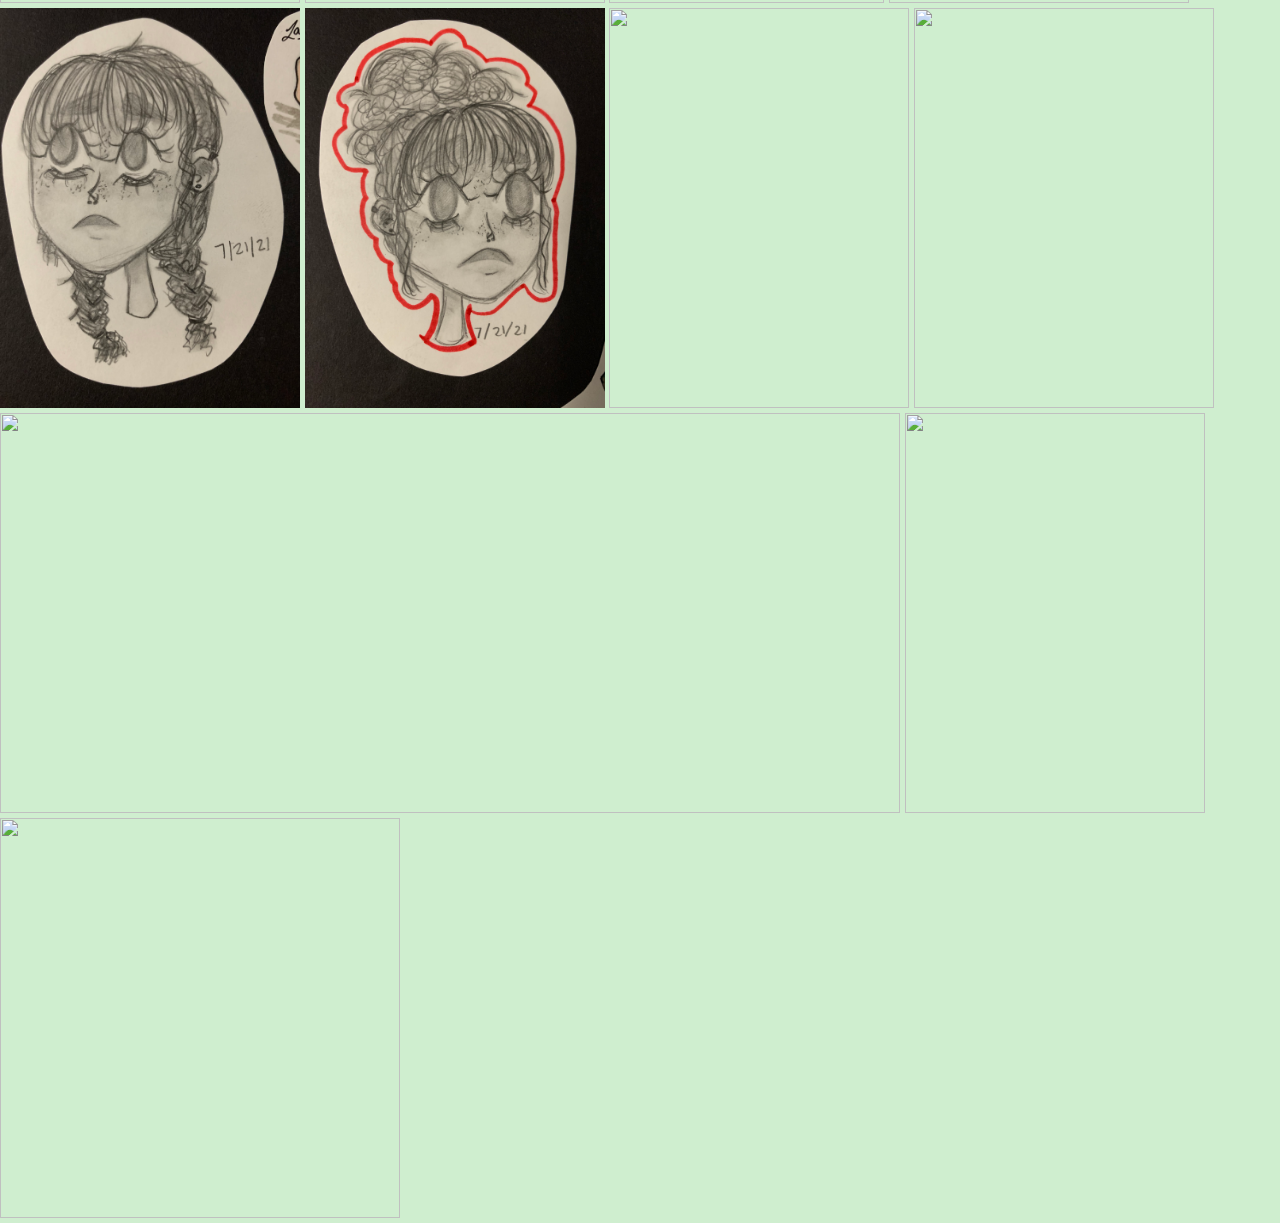
==== commit 5c000952: "Update Portfolio.html" ====
--- a/Portfolio.html
+++ b/Portfolio.html
@@ -125,17 +125,17 @@
     <br>
     <br>
 
-    <img src="Media/Pictures/elf.jpg" id="Group">
-    <img src="Media/Pictures/leaf.jpg" id="Group">
-    <img src="Media/Pictures/raven.jpg" id="RVN">
-    <img src="Media/Pictures/Wings.jpg" id="Group">
-    <img src="Media/Pictures/Braids.jpeg" id="Group">
-    <img src="Media/Pictures/Bun.jpeg" id="Group">
-    <img src="Media/Pictures/Char.jpg" id="Group">
-    <img src="Media/Pictures/Stare.jpeg" id="Group">
-    <img src="Media/Pictures/Eggs.jpg" id="FLcard">
-    <img src="Media/Pictures/Sktch.jpg" id="Group">
-    <img src="Media/Pictures/Still.jpg" id="Grip">
+    <img src="./elf.jpg" id="Group">
+    <img src="./leaf.jpg" id="Group">
+    <img src="./raven.jpg" id="RVN">
+    <img src="./Wings.jpg" id="Group">
+    <img src="./Braids.jpeg" id="Group">
+    <img src="./Bun.jpeg" id="Group">
+    <img src="./Char.jpg" id="Group">
+    <img src="./Stare.jpeg" id="Group">
+    <img src="./Eggs.jpg" id="FLcard">
+    <img src="./Sktch.jpg" id="Group">
+    <img src="./Still.jpg" id="Grip">
 
 
 </body>
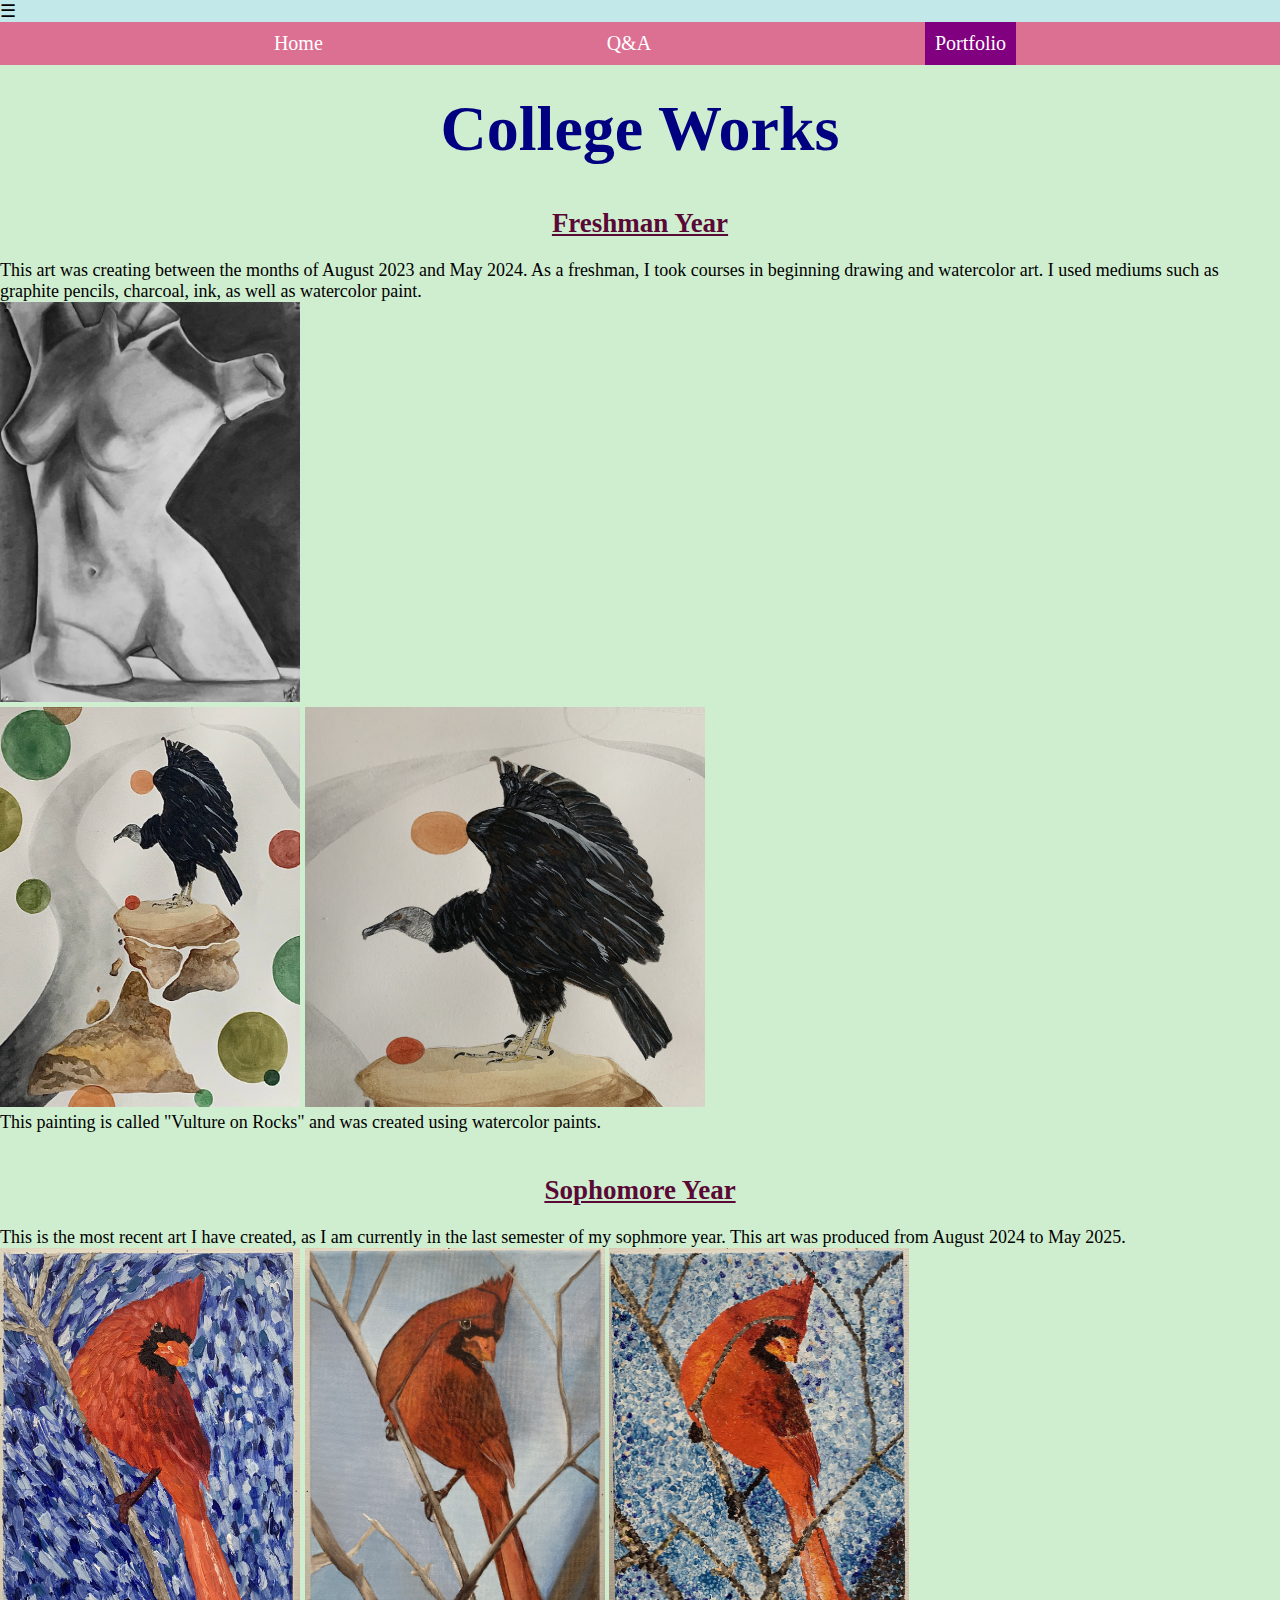
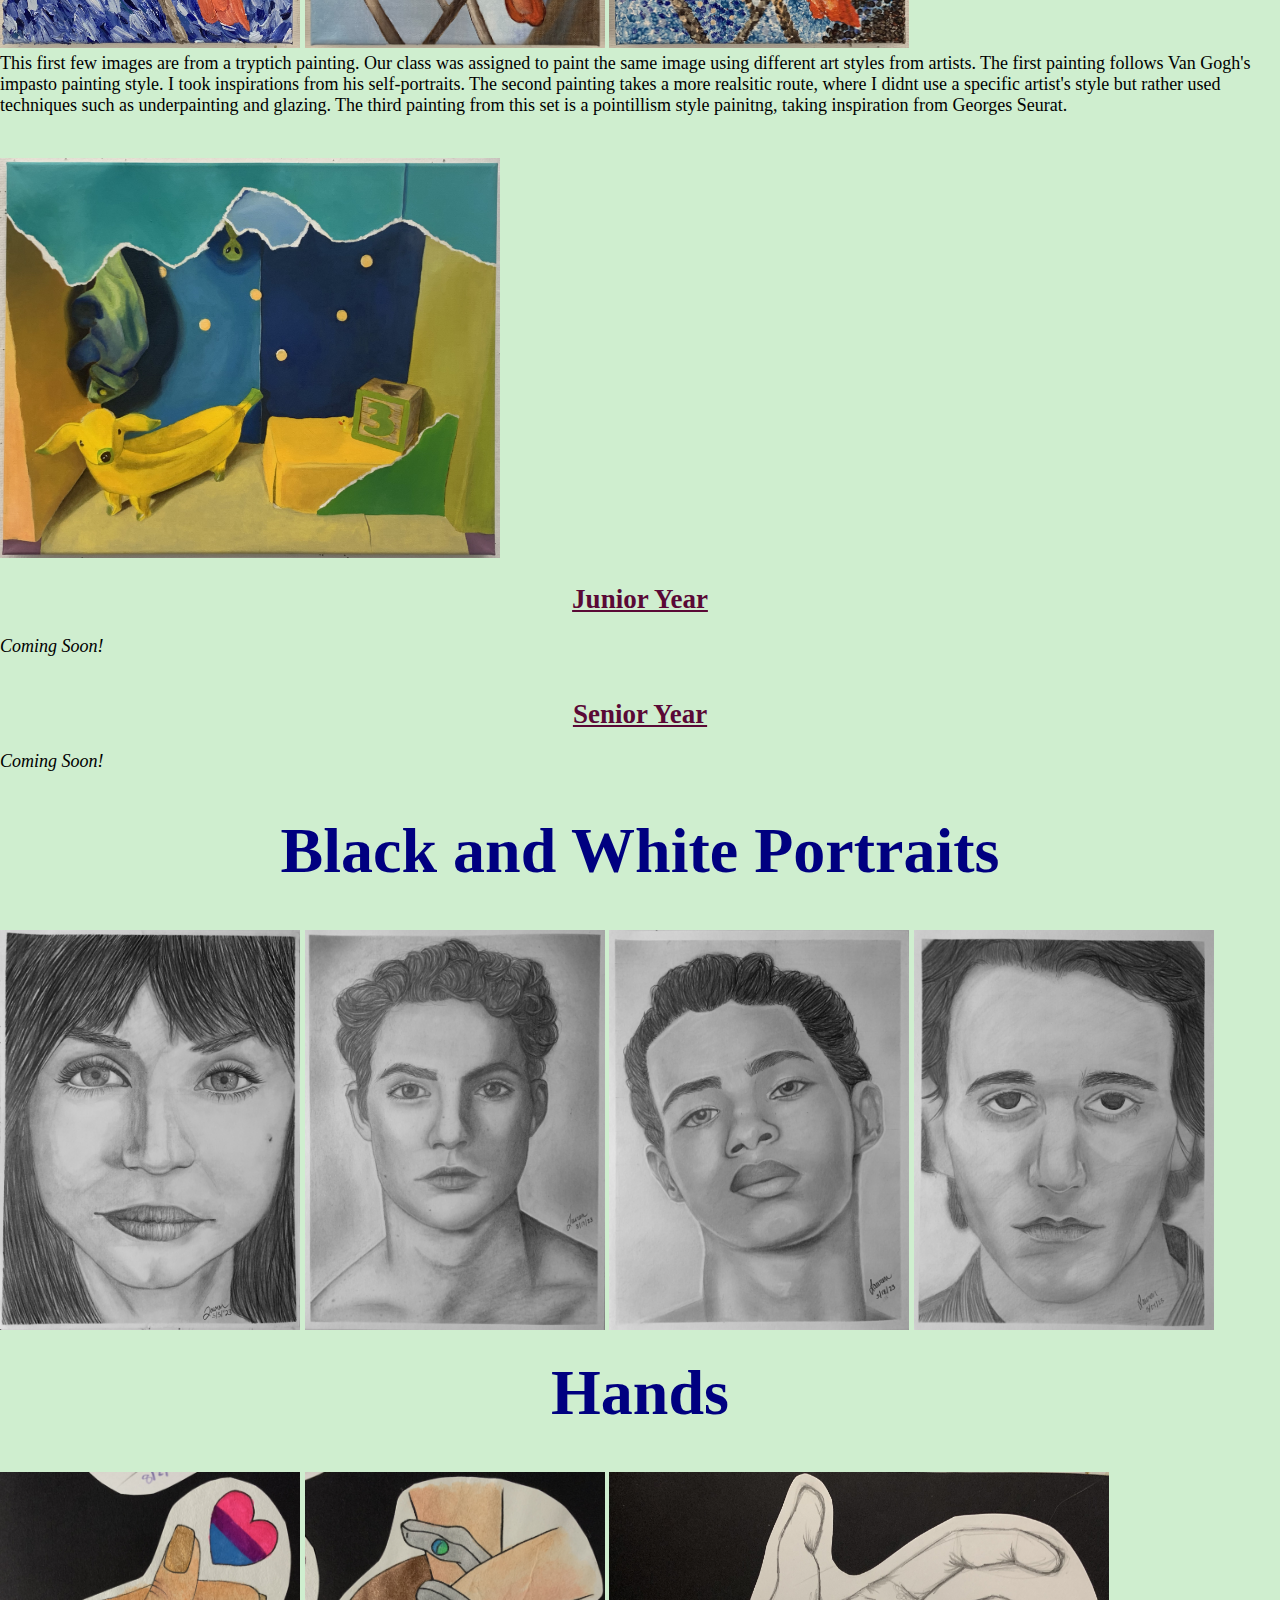
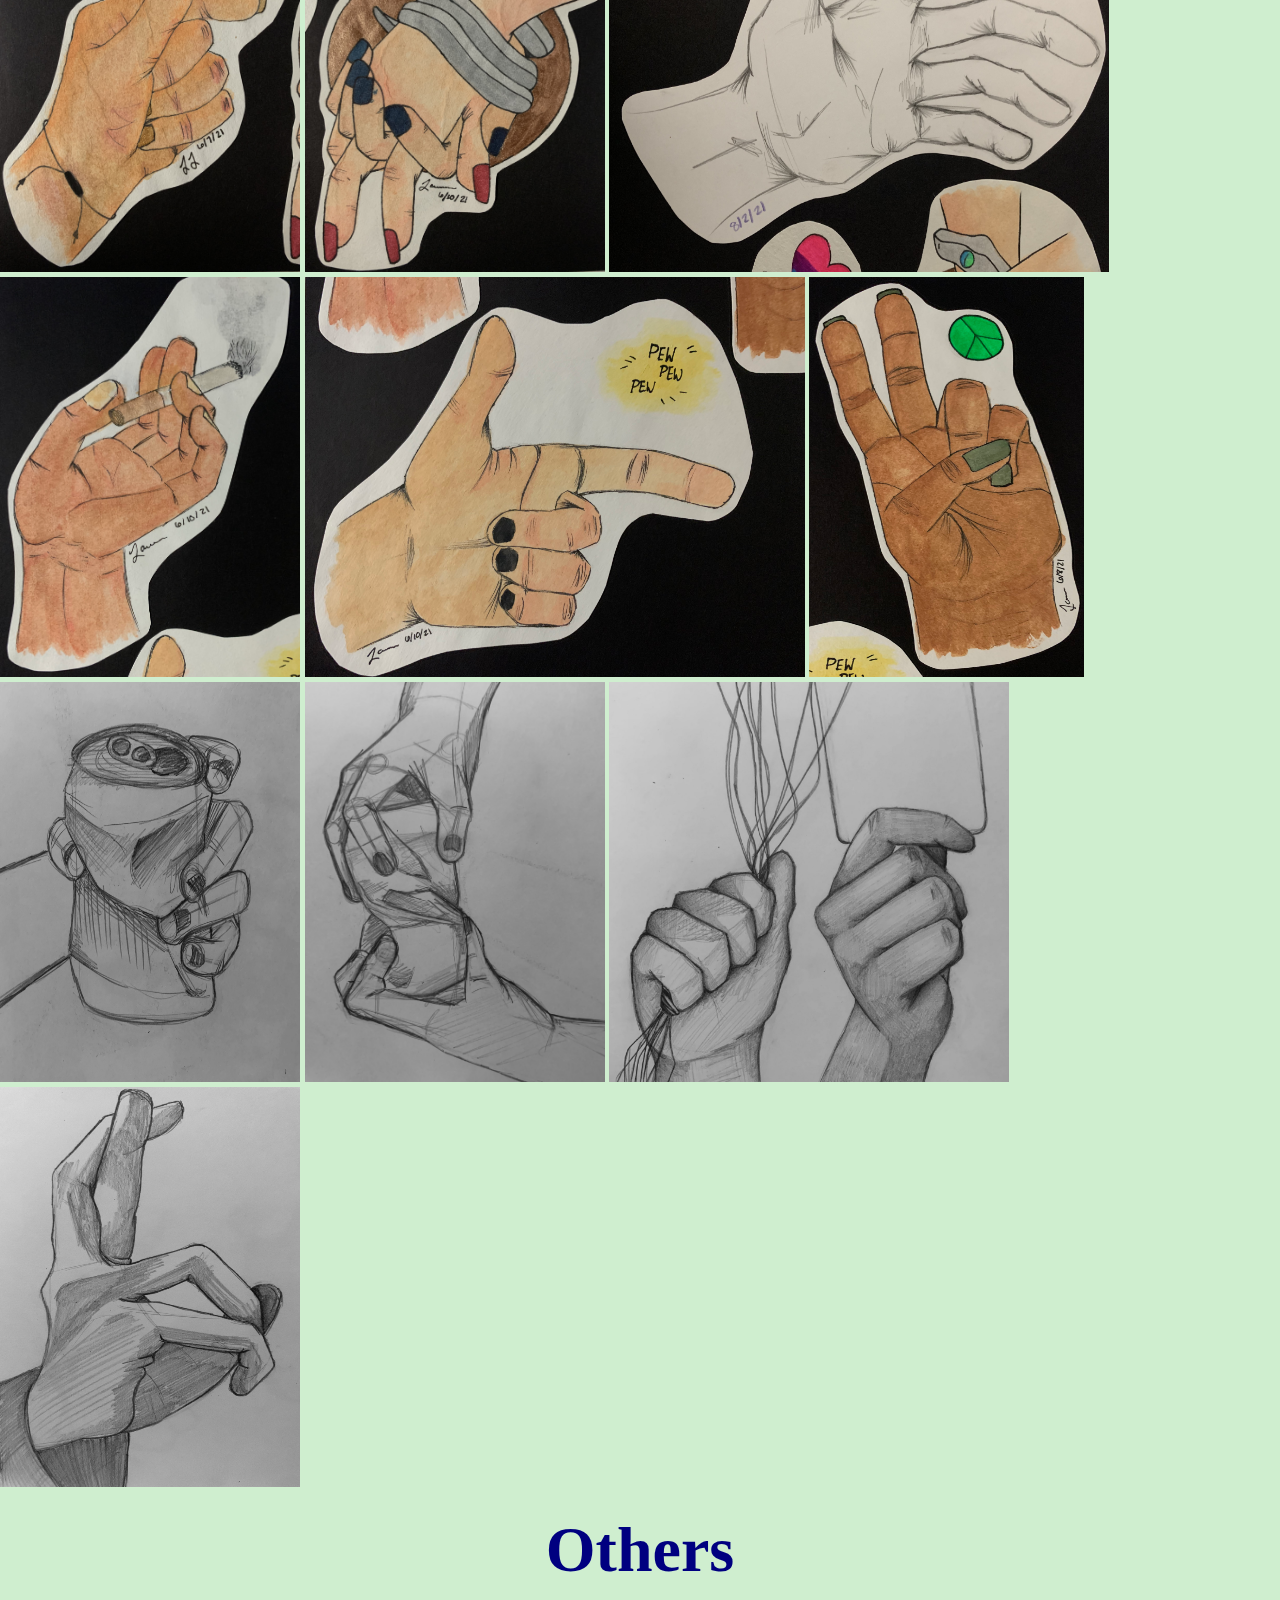
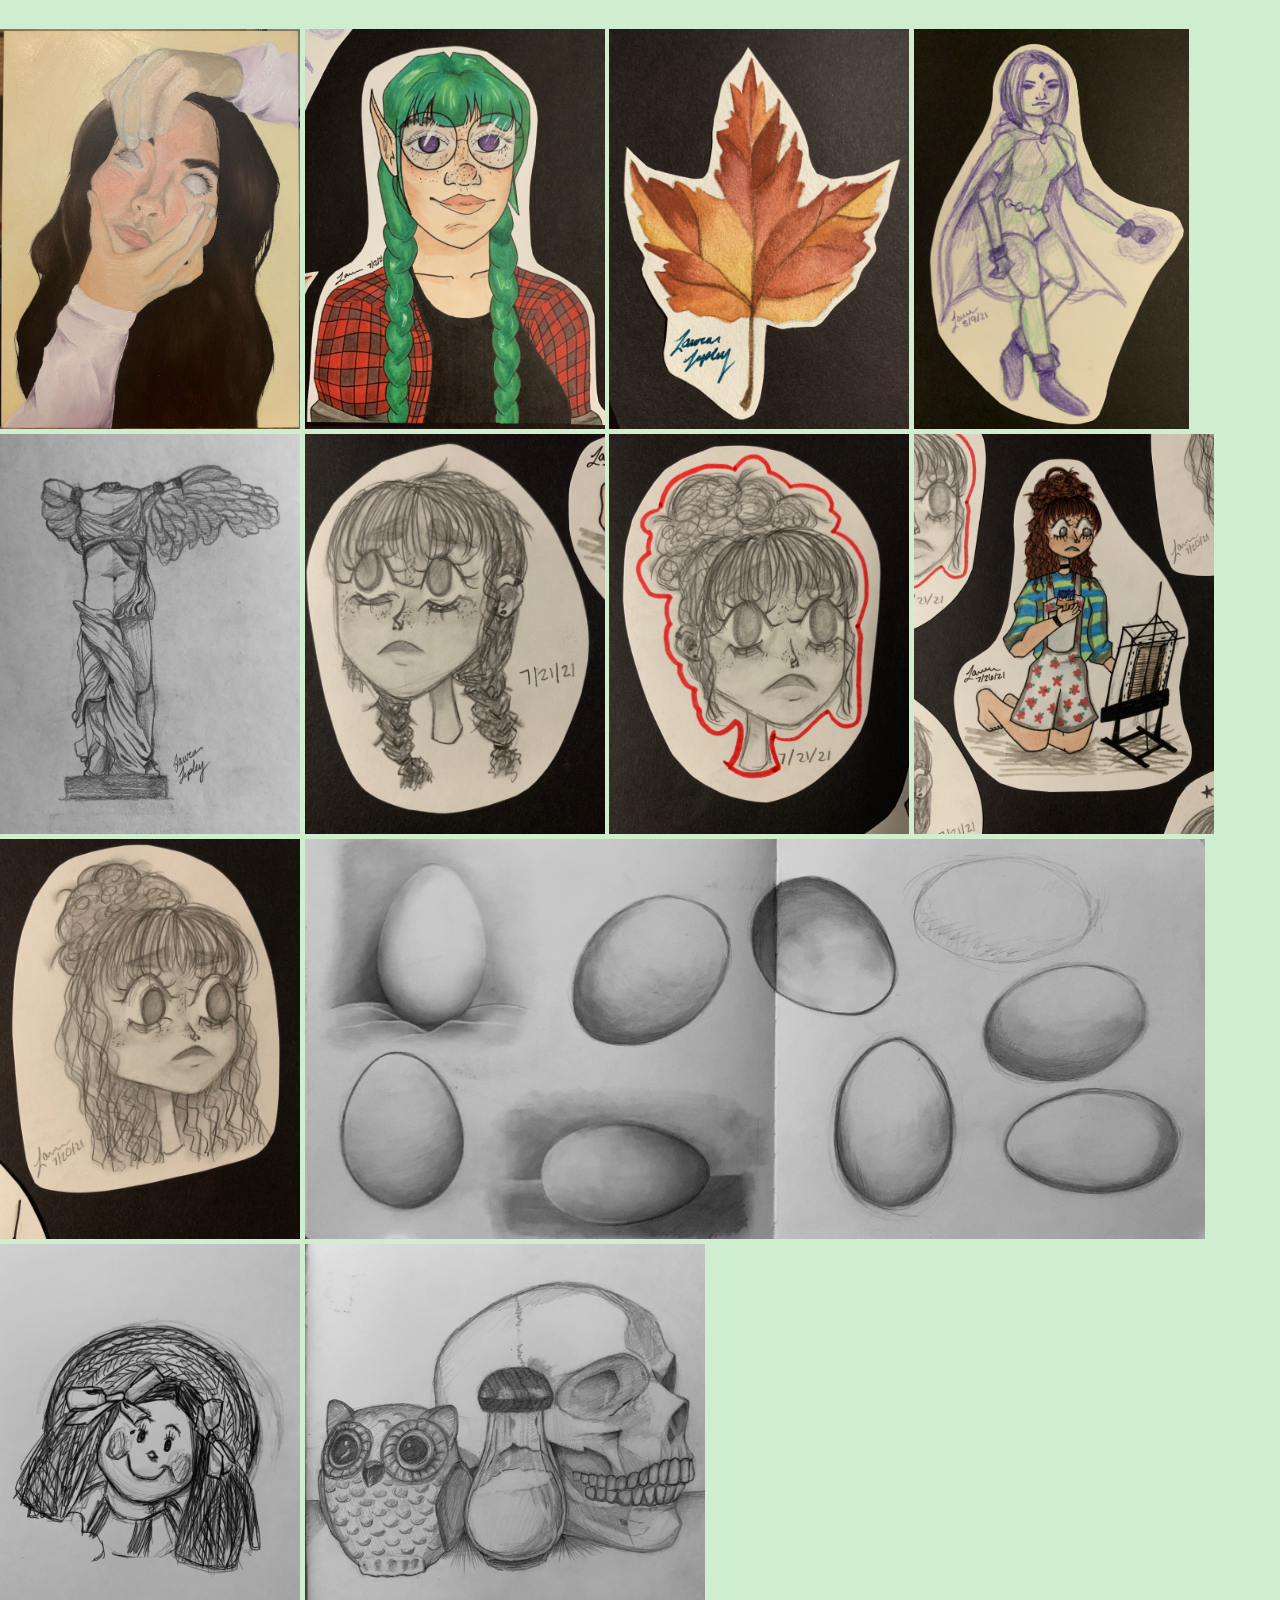
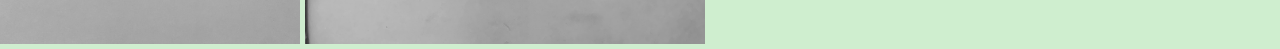
==== commit ffc6b57c: "Update Portfolio.html" ====
--- a/Portfolio.html
+++ b/Portfolio.html
@@ -59,6 +59,10 @@
     <img src="./pntcardinal.jpg" id="Group">
     <br>
     <p>This first few images are from a tryptich painting. Our class was assigned to paint the same image using different art styles from artists. The first painting follows Van Gogh's impasto painting style. I took inspirations from his self-portraits. The second painting takes a more realsitic route, where I didnt use a specific artist's style but rather used techniques such as underpainting and glazing. The third painting from this set is a pointillism style painitng, taking inspiration from Georges Seurat.</p>
+
+    <br>
+    <br>
+    <img src="./Diorama.jpg" id="HandSketch">
 
     <br>
     <br>
@@ -125,6 +129,7 @@
     <br>
     <br>
 
+    <img src="./MyFace.jpg" id="Group">
     <img src="./elf.jpg" id="Group">
     <img src="./leaf.jpg" id="Group">
     <img src="./raven.jpg" id="RVN">
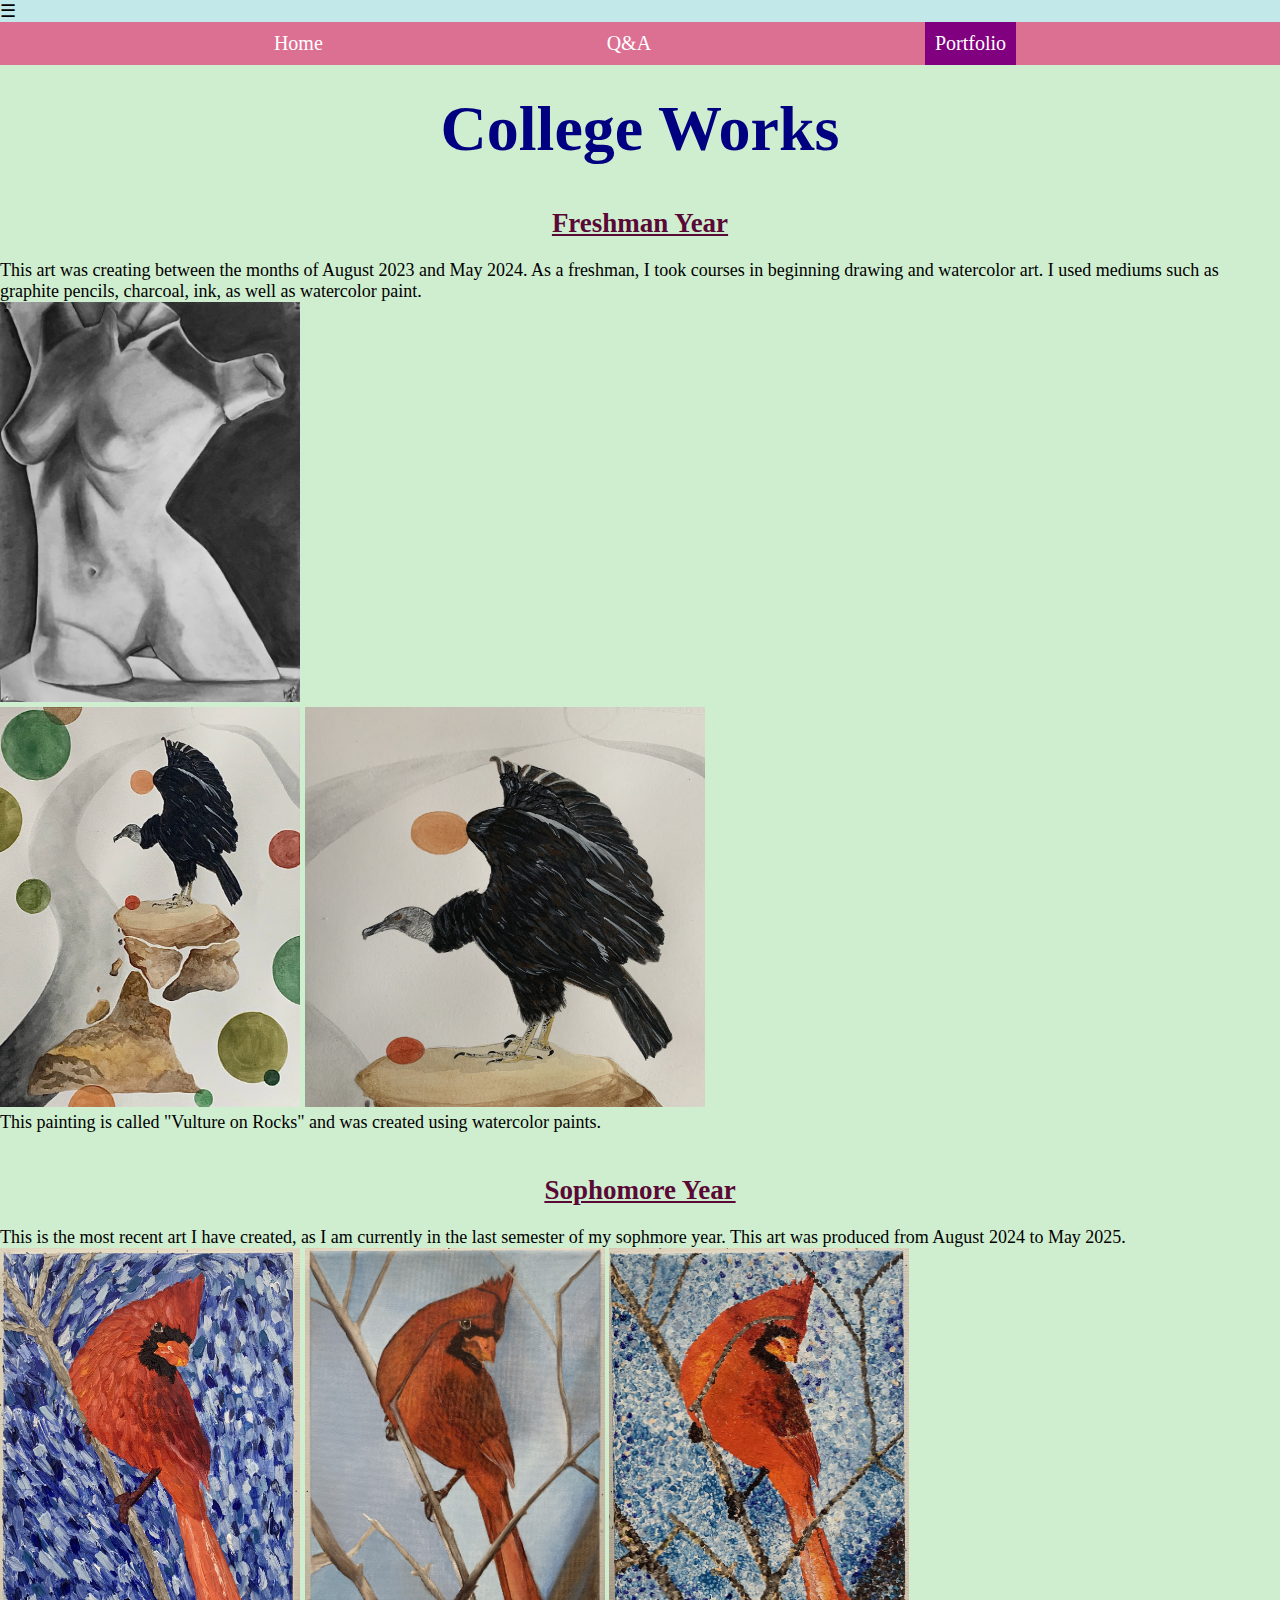
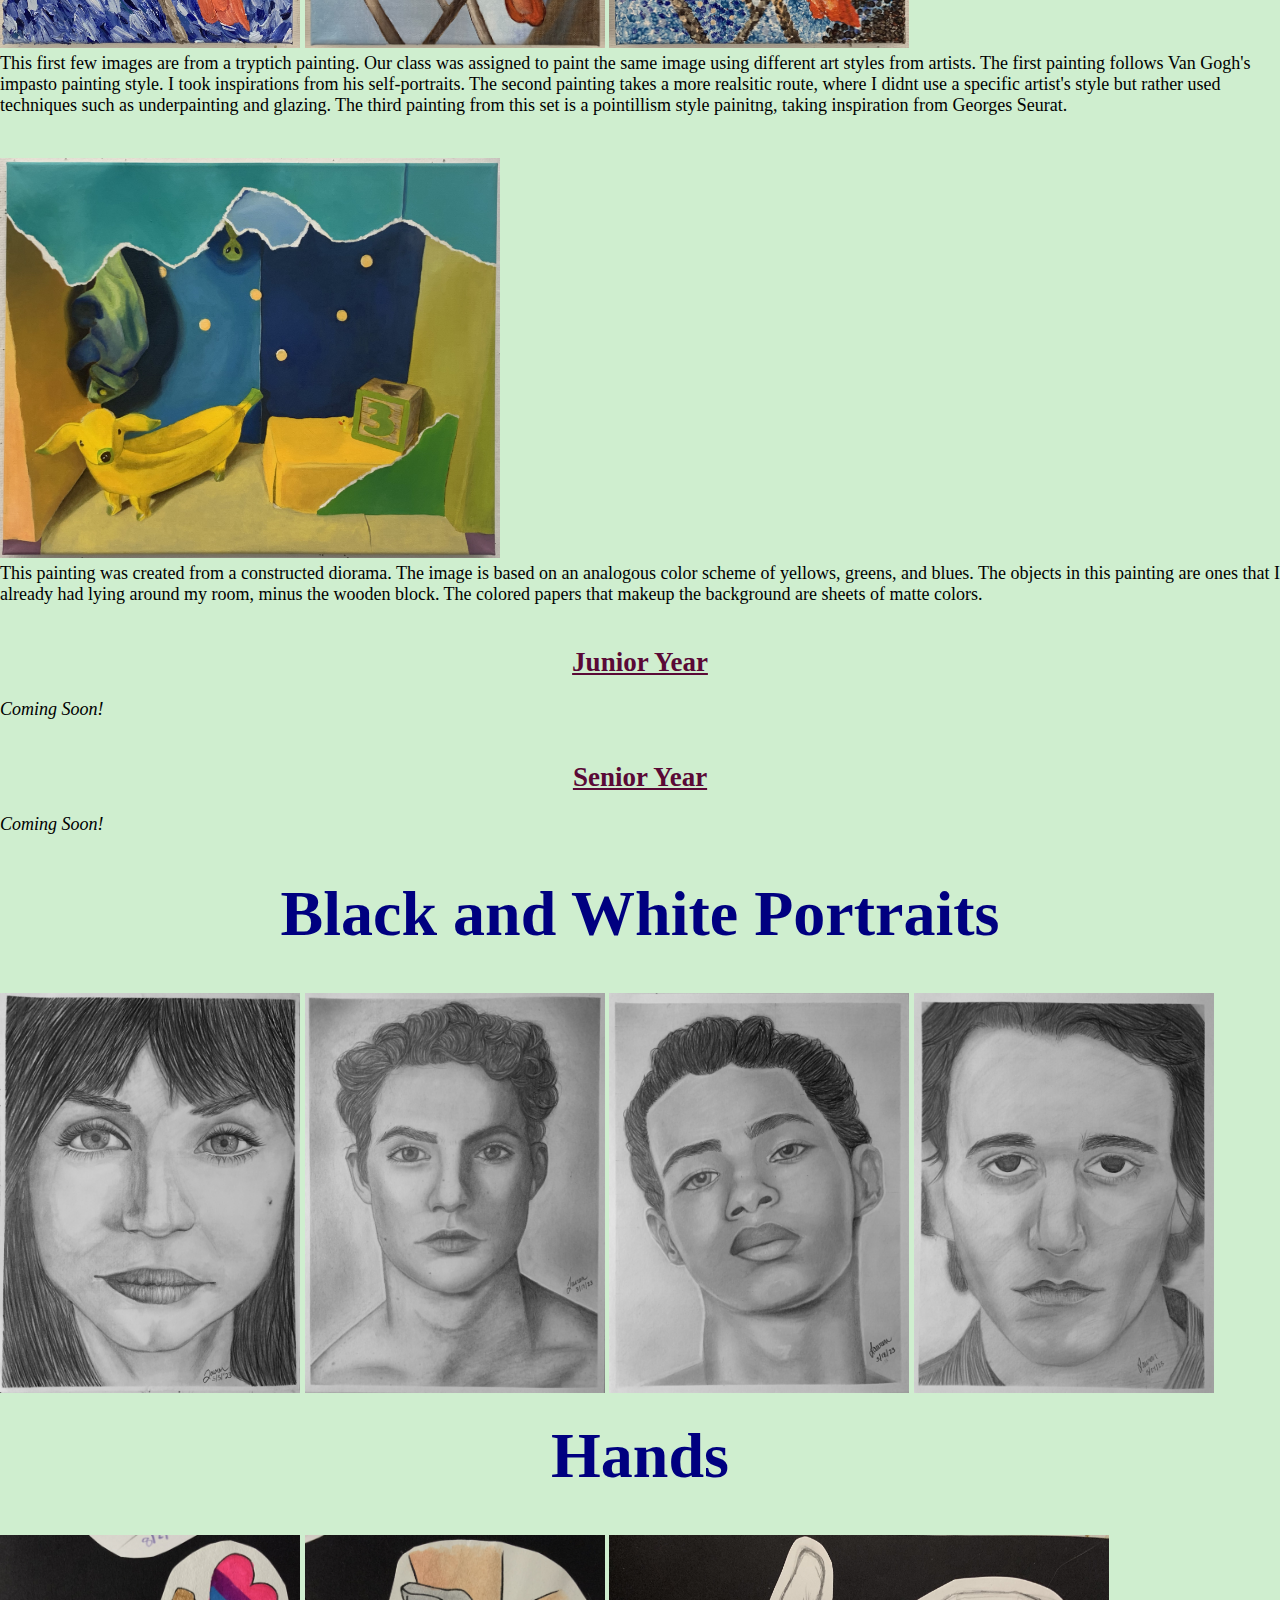
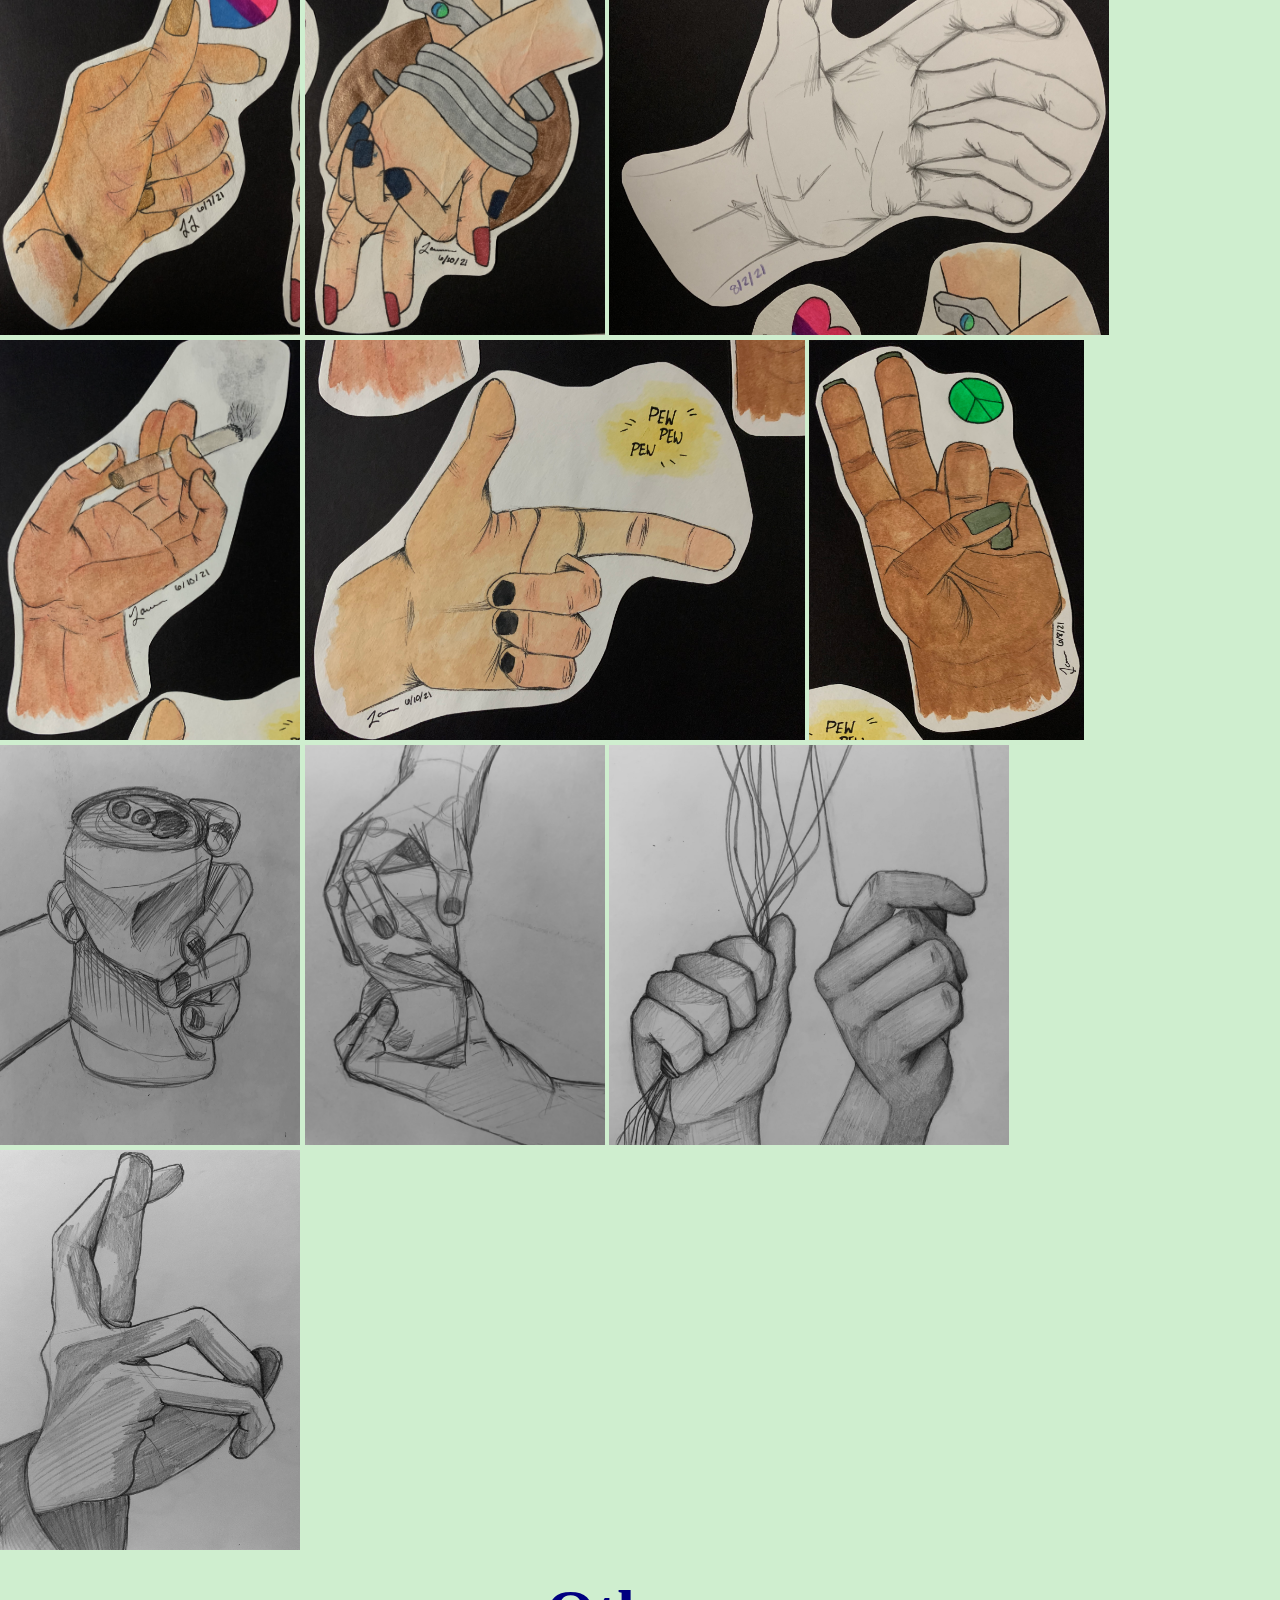
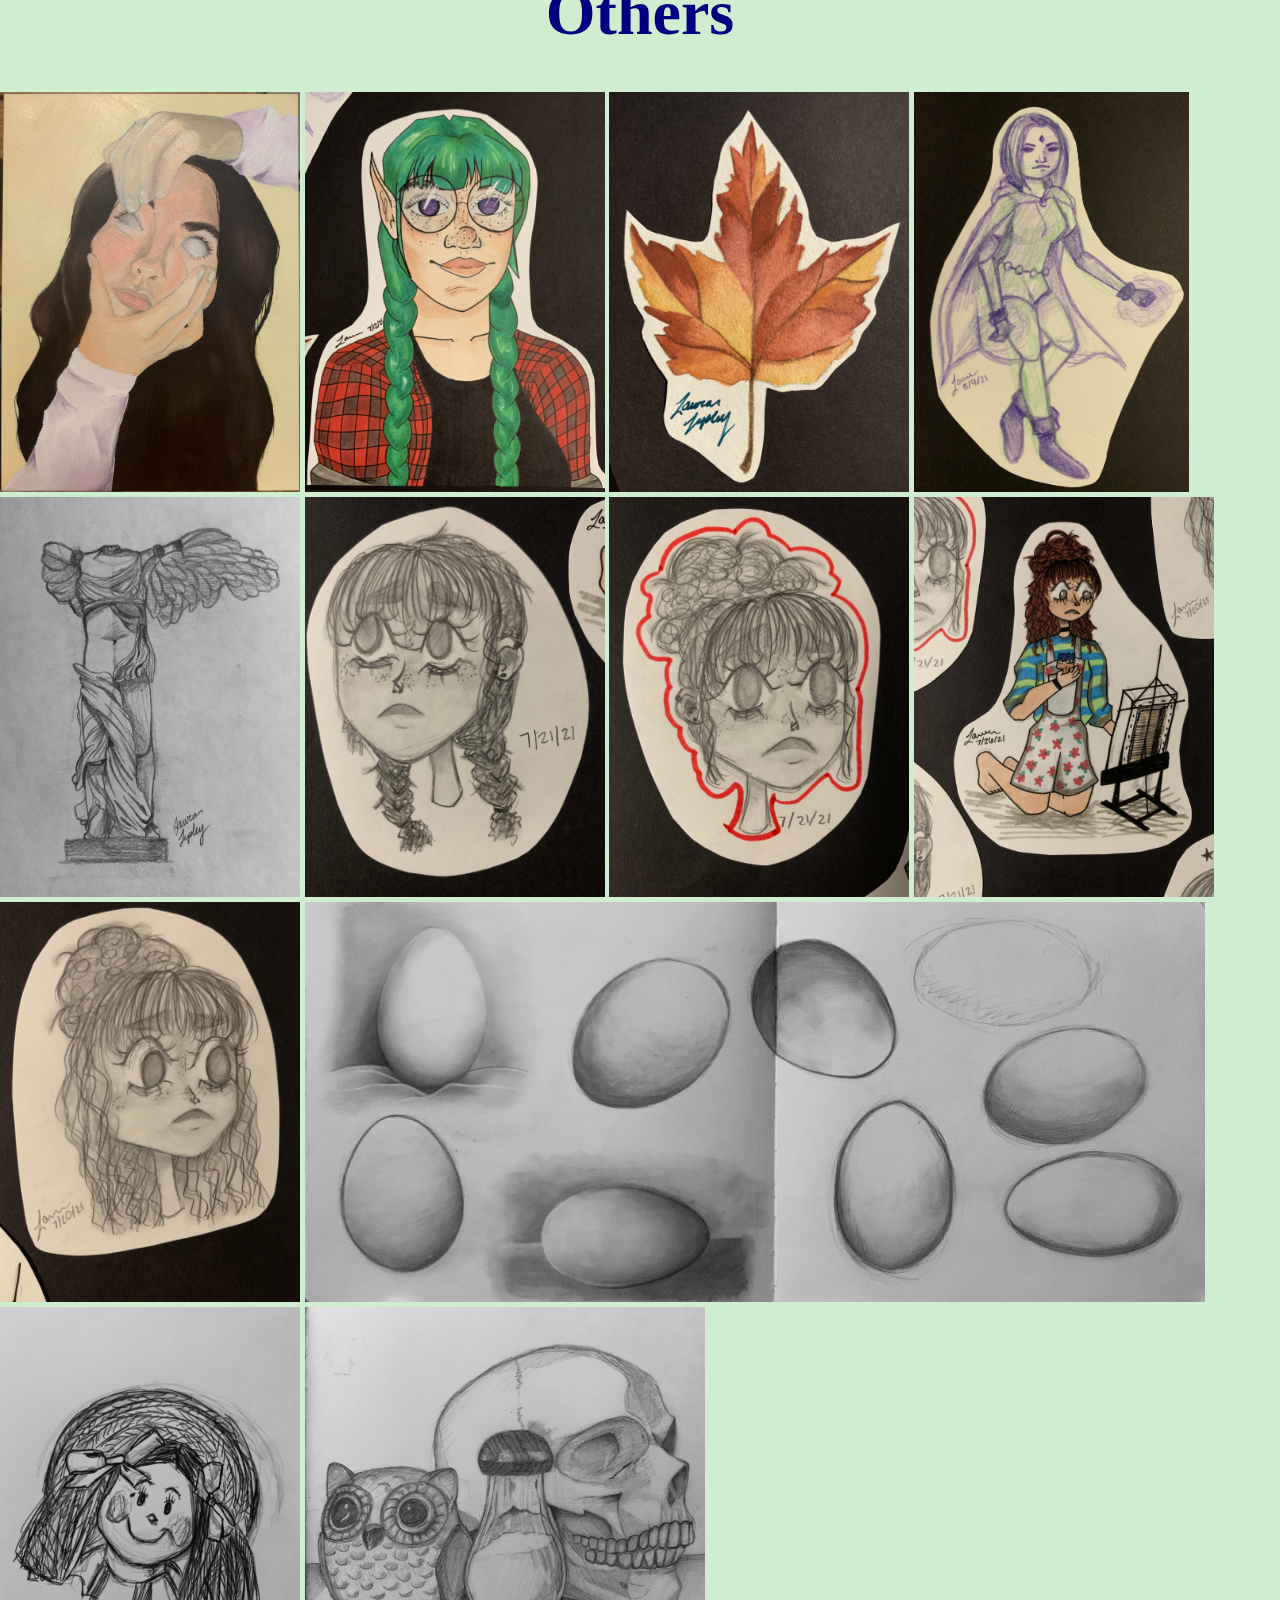
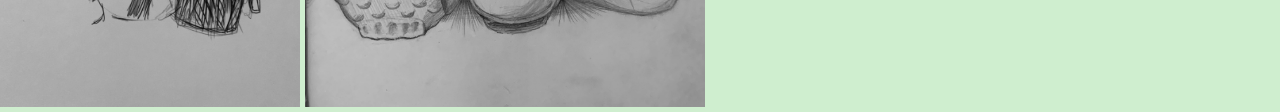
==== commit 1907d2c7: "Update Portfolio.html" ====
--- a/Portfolio.html
+++ b/Portfolio.html
@@ -63,6 +63,7 @@
     <br>
     <br>
     <img src="./Diorama.jpg" id="HandSketch">
+    <p>This painting was created from a constructed diorama. The image is based on an analogous color scheme of yellows, greens, and blues. The objects in this painting are ones that I already had lying around my room, minus the wooden block. The colored papers that makeup the background are sheets of matte colors. </p>
 
     <br>
     <br>
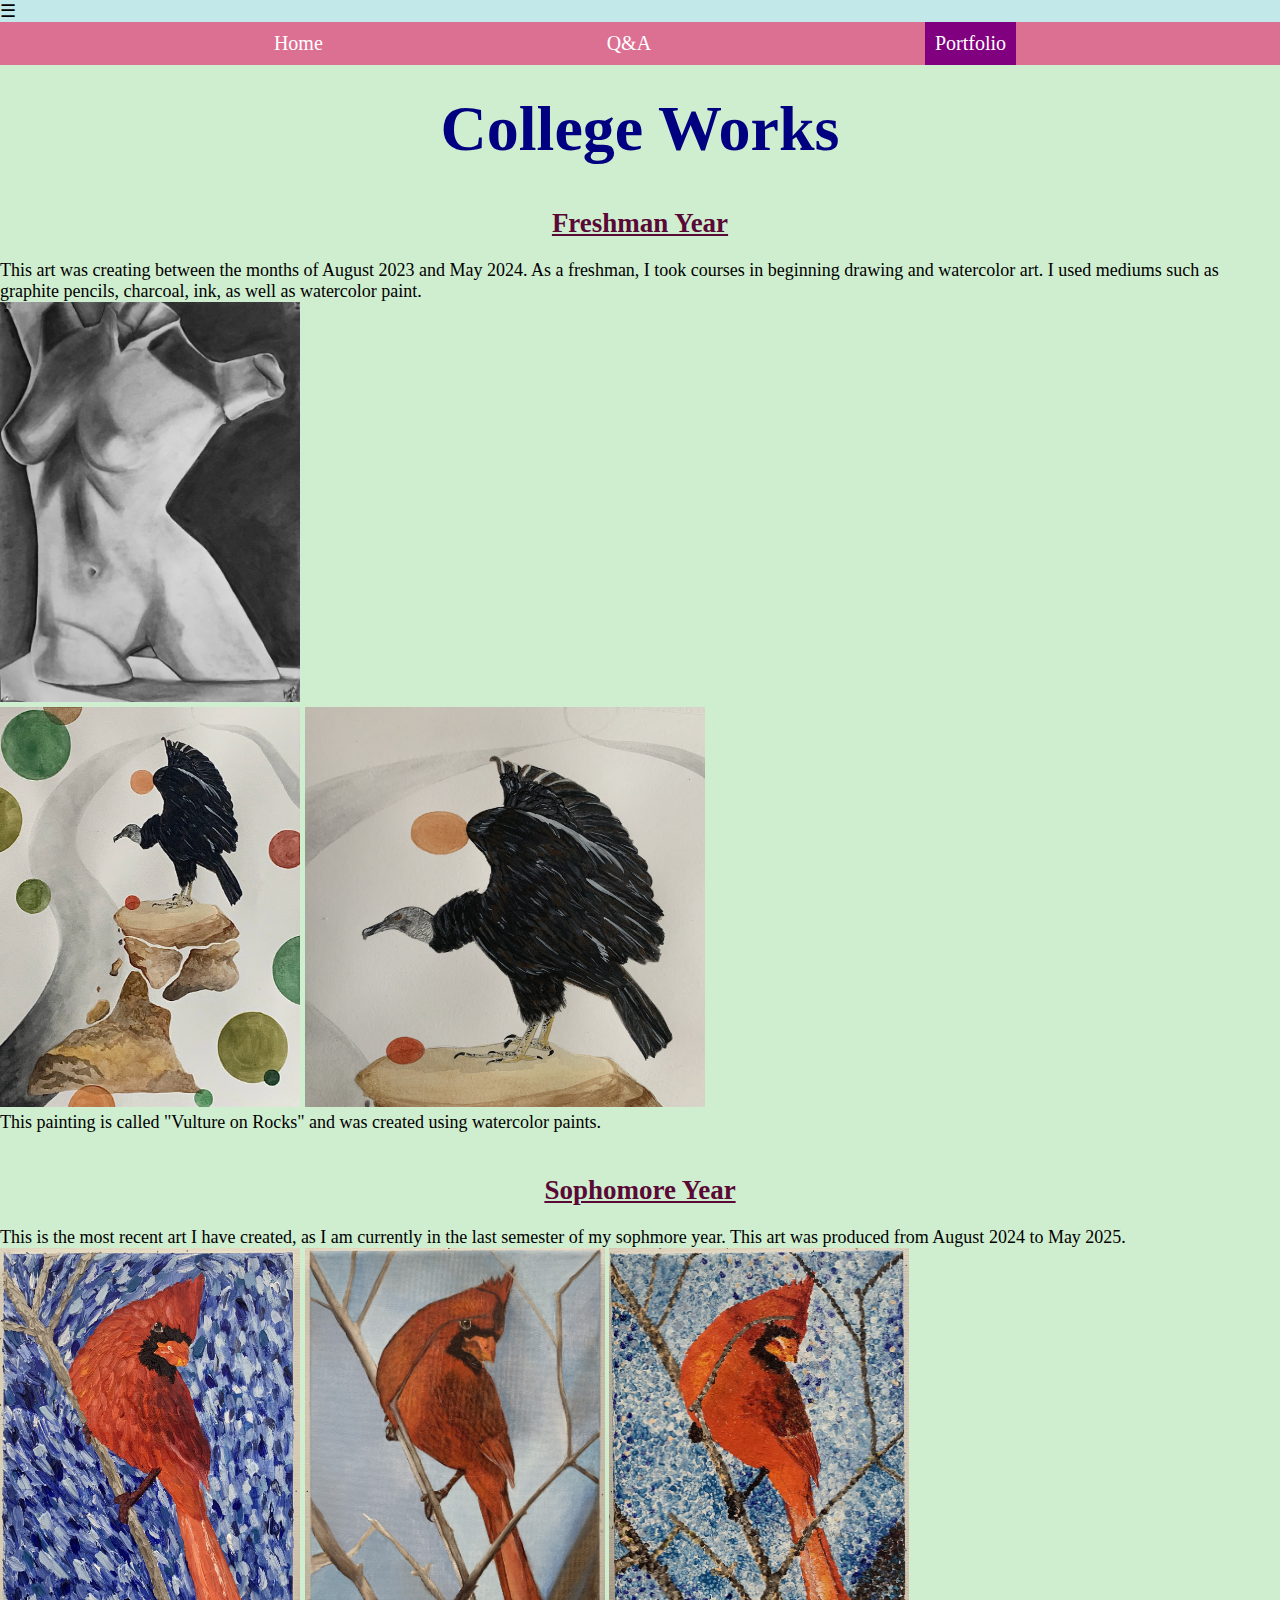
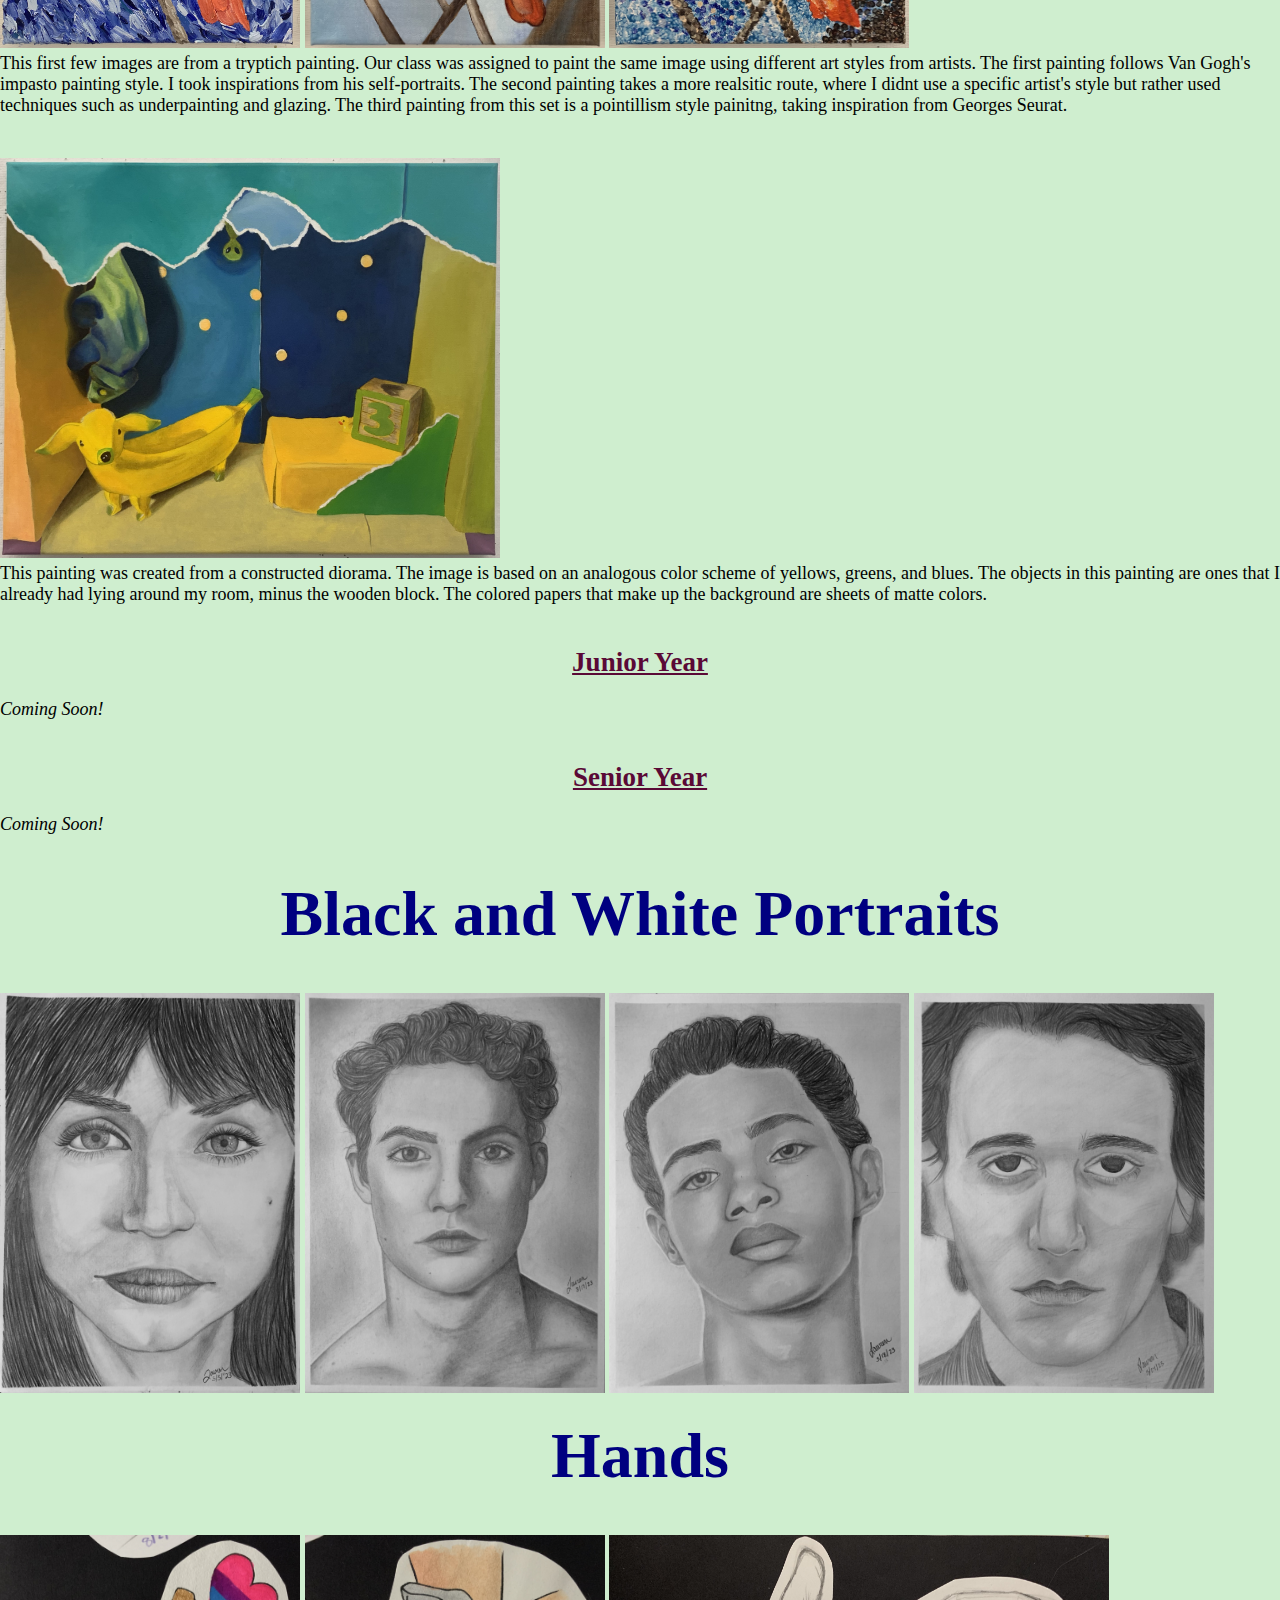
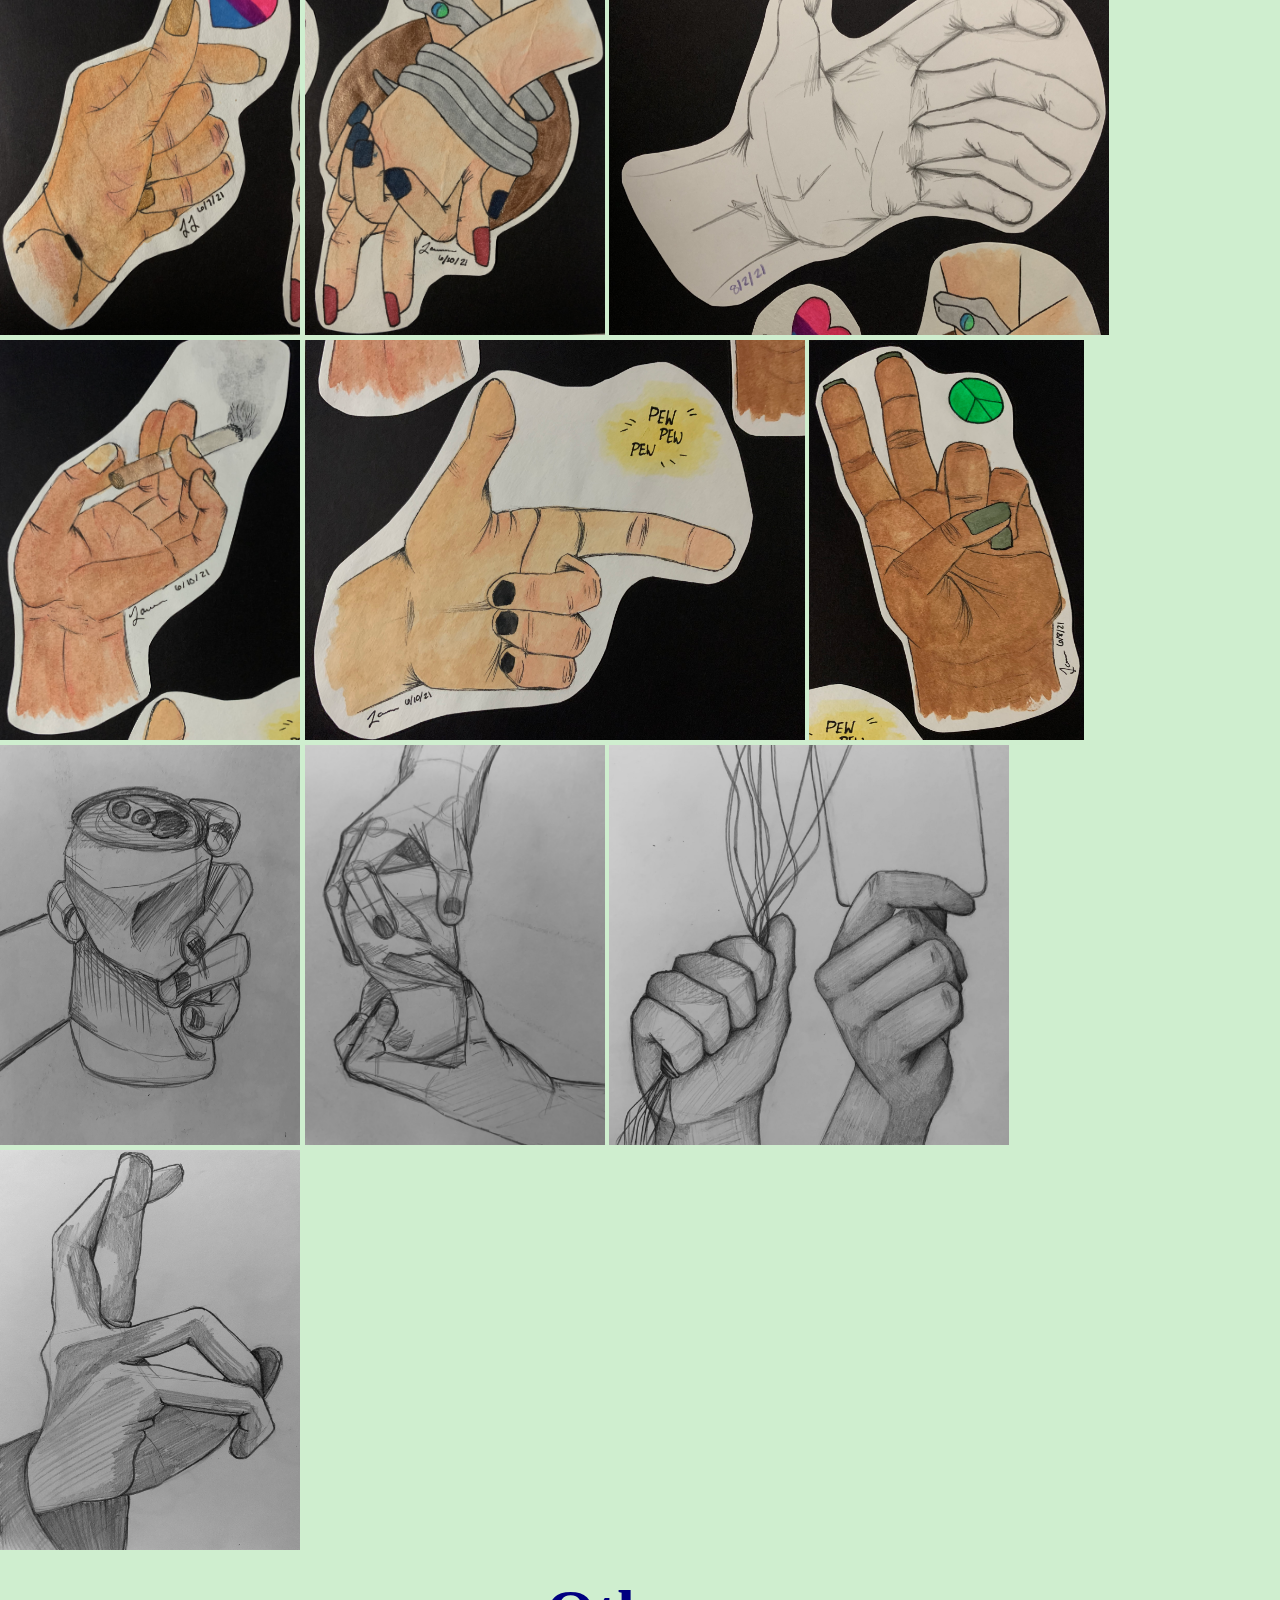
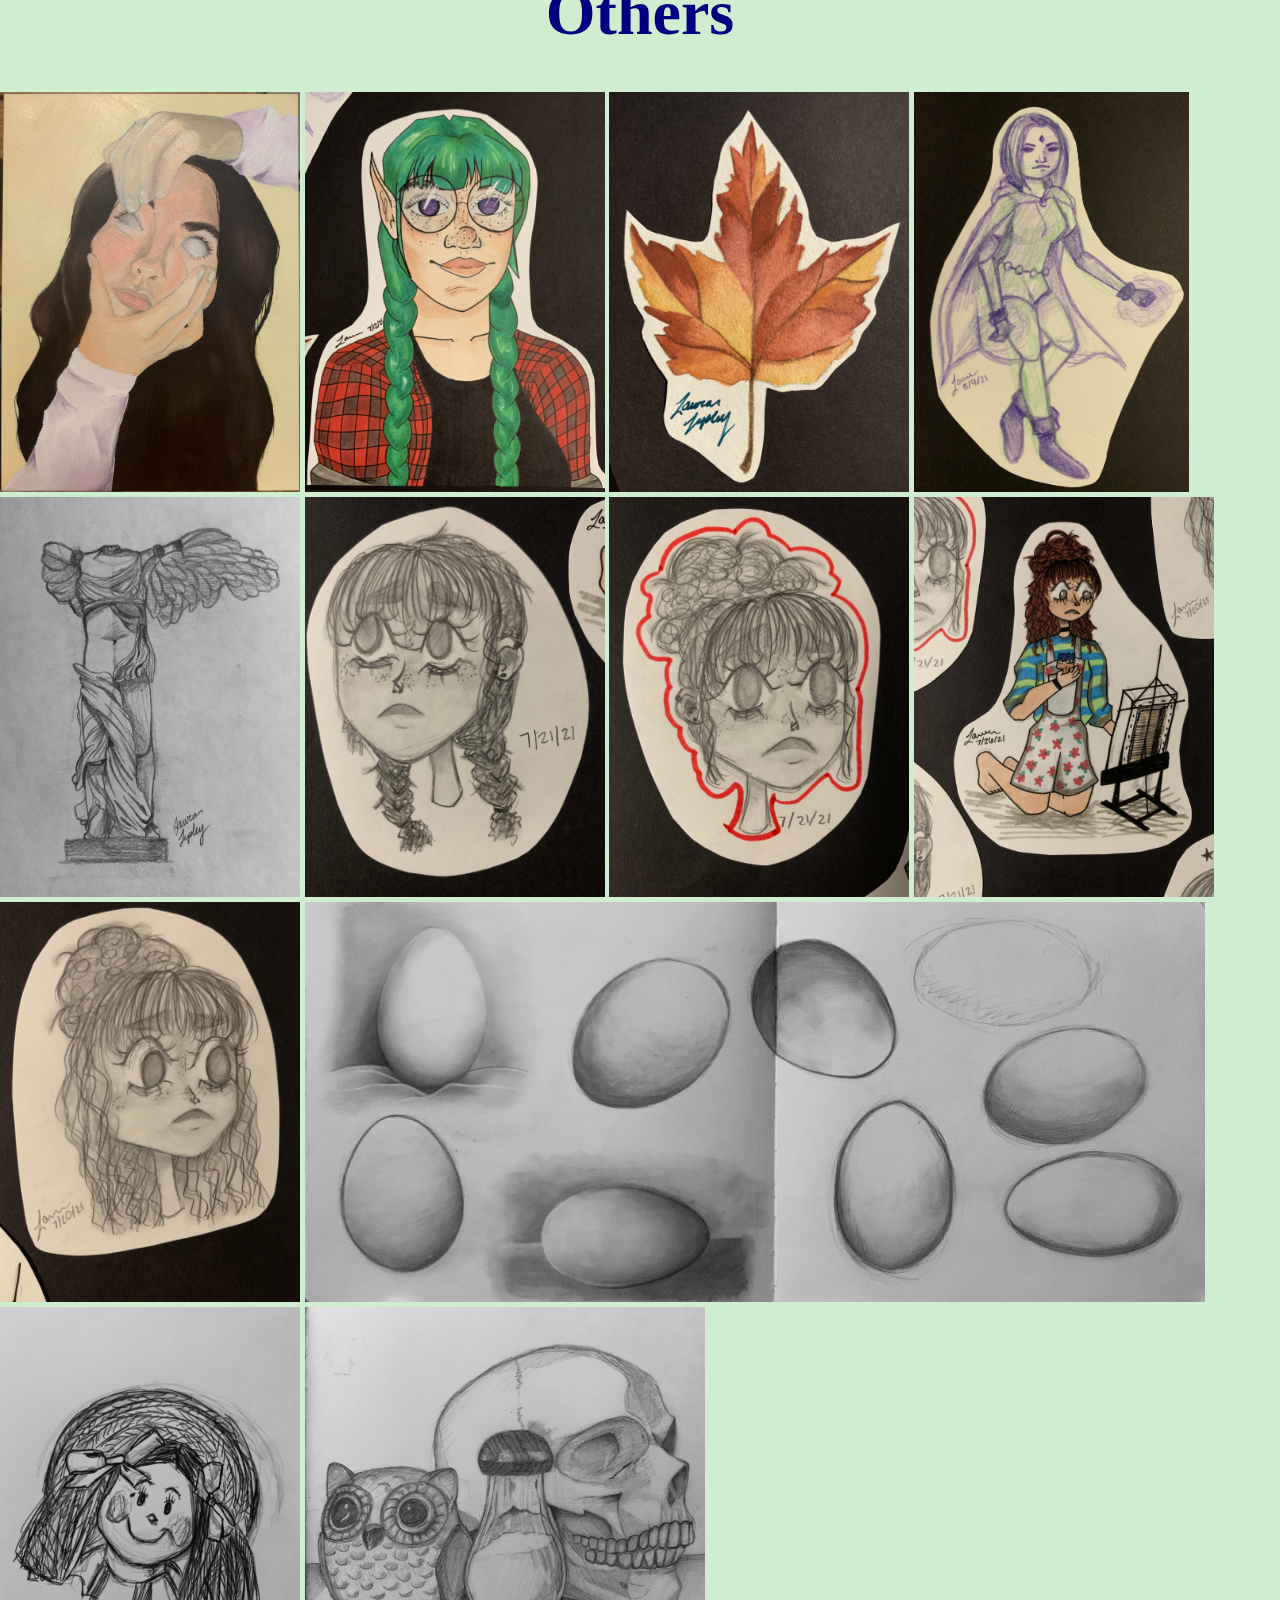
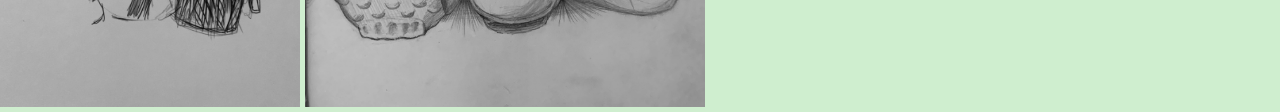
==== commit 6a0f8d3c: "Update Portfolio.html" ====
--- a/Portfolio.html
+++ b/Portfolio.html
@@ -63,7 +63,7 @@
     <br>
     <br>
     <img src="./Diorama.jpg" id="HandSketch">
-    <p>This painting was created from a constructed diorama. The image is based on an analogous color scheme of yellows, greens, and blues. The objects in this painting are ones that I already had lying around my room, minus the wooden block. The colored papers that makeup the background are sheets of matte colors. </p>
+    <p>This painting was created from a constructed diorama. The image is based on an analogous color scheme of yellows, greens, and blues. The objects in this painting are ones that I already had lying around my room, minus the wooden block. The colored papers that make up the background are sheets of matte colors. </p>
 
     <br>
     <br>
